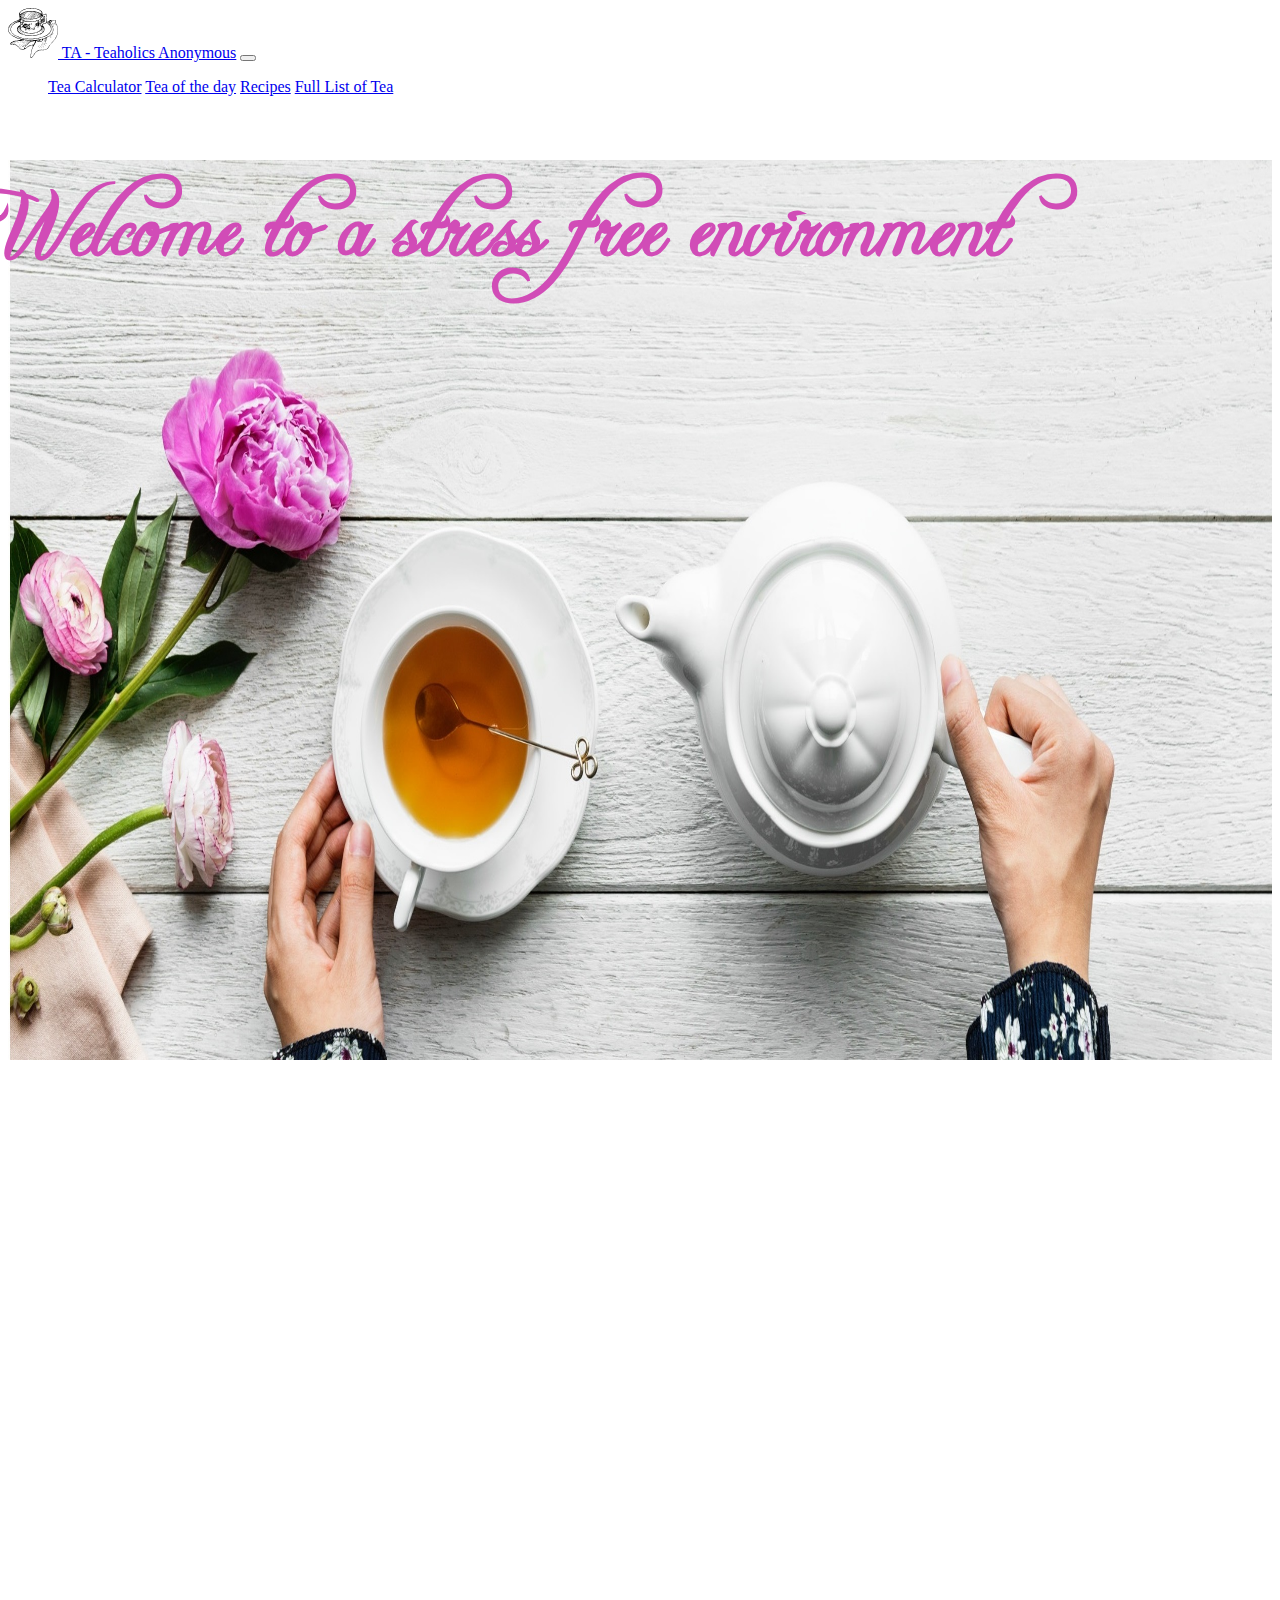
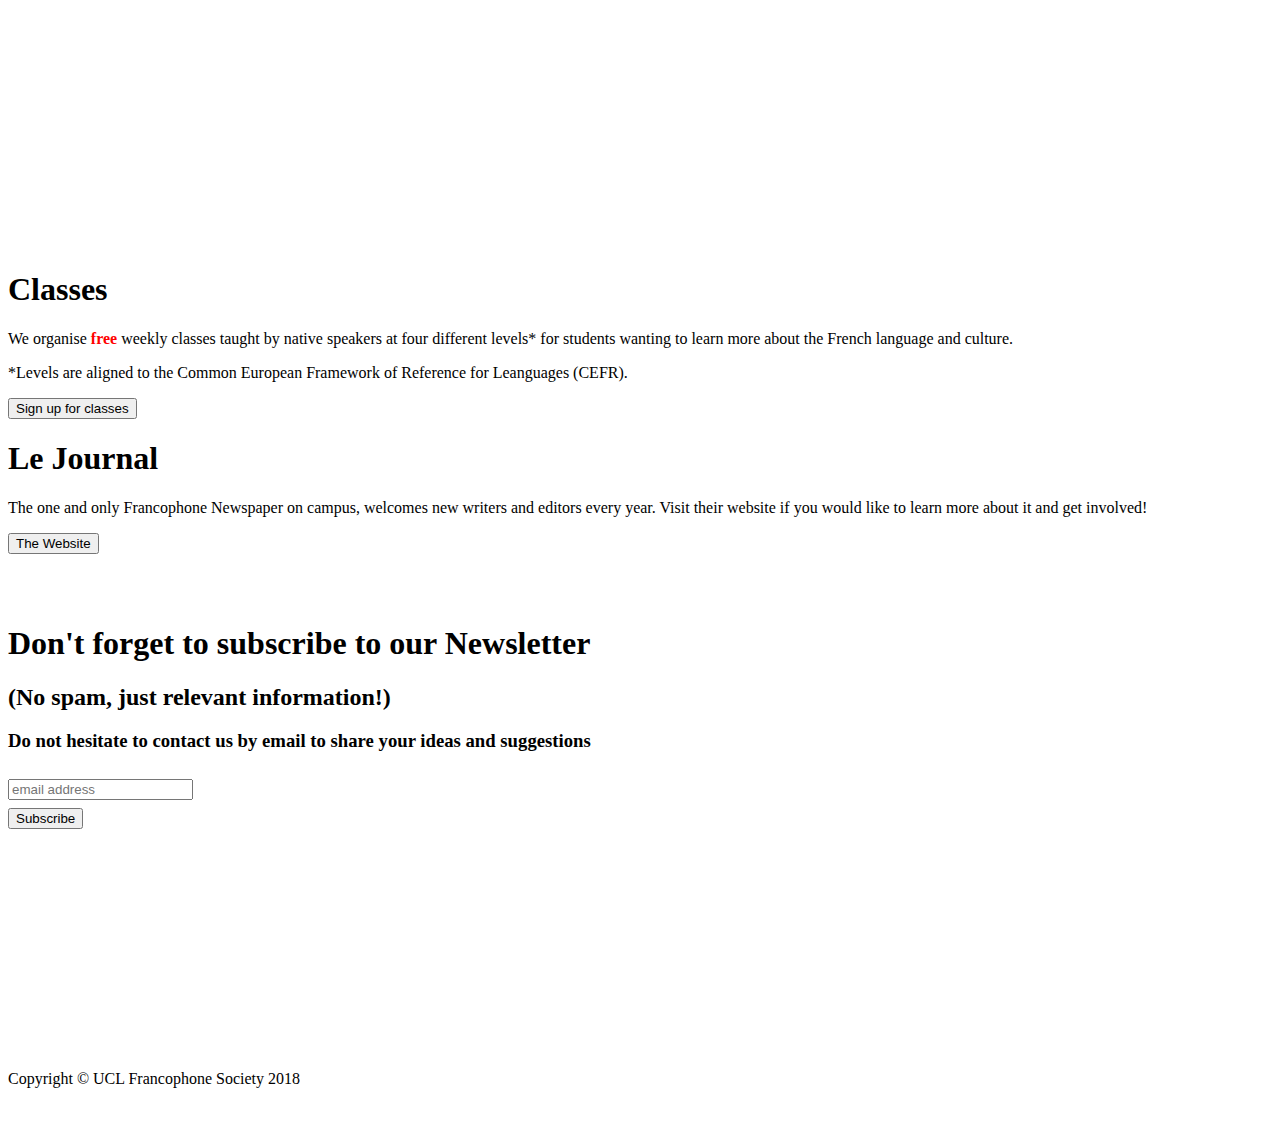
==== index.html @ aa7500d2 "Welcome + recipes" ====
<!doctype html>
<html lang="en">
  <head>
    <meta charset="utf-8">
	<meta name="description" content="GrandMothers Tea Website"> 
	<meta name="keywords" content="Grandma, grandmothers, tea">
		  
    <link rel="shortcut icon" type="image/png" href="../images/tea_log.png/">

    <meta name="viewport" content="width=device-width, initial-scale=1, shrink-to-fit=no">
    <meta name="description" content="G&T">
    <meta name="author" content="PhYsIcisTS R KOol">

    <title>TA - Teaholics Anynomous</title>

    <!-- Bootstrap CSS  -->
    <link rel="stylesheet" href="https://stackpath.bootstrapcdn.com/bootstrap/4.1.2/css/bootstrap.min.css" integrity="sha384-Smlep5jCw/wG7hdkwQ/Z5nLIefveQRIY9nfy6xoR1uRYBtpZgI6339F5dgvm/e9B" crossorigin="anonymous">

    <!-- Custom styles for this template -->
    <link href="css/stylesheet.css" rel="stylesheet">
			
	<link rel="stylesheet" href="https://cdnjs.cloudflare.com/ajax/libs/font-awesome/4.7.0/css/font-awesome.min.css">
	 
	<link href="https://unpkg.com/aos@2.3.1/dist/aos.css" rel="stylesheet">

	<link href="//cdn-images.mailchimp.com/embedcode/horizontal-slim-10_7.css" rel="stylesheet" type="text/css">
		<style type="text/css">
			#mc_embed_signup{background:#fff; clear:left; font:25px Helvetica,Arial,sans-serif; width:100%;}
			/* Add your own MailChimp form style overrides in your site stylesheet or in this style block.
			   We recommend moving this block and the preceding CSS link to the HEAD of your HTML file. */
		</style>
  </head>
	
  <body>
			
    <!-- Navigation -->
    <!-- Navbar to the right -->
			<!-- Image and text -->
    <nav class="navbar navbar-right navbar-light sticky-top navbar-expand-md bg-light">
      <div class="container-fluid">
        <!-- Titre -->
        <a class="navbar-brand" href="#"><img src="../images/tea_logo.svg" width="50px" height="50px" class="d-inline-block align-center"> TA - Teaholics Anonymous</a>
        <button class="navbar-toggler" type="button" data-toggle="collapse" data-target="#navbarFrancosoc">
          <span class="navbar-toggler-icon"></span>
        </button>
        <div class="collapse navbar-collapse" id="navbarFrancosoc">
          <ul class="nav navbar-nav ml-auto">
              <a class="nav-link" href="#TeaCalc">Tea Calculator</a>
              <a class="nav-link" href="#TeaDay">Tea of the day</a>
			  <a class="nav-link" href="#Recipies">Recipes</a>
			  <a class="nav-link" href="#TeaList">Full List of Tea</a>
          </ul>
        </div>
      </div>
    </nav>
    <div>
        
      <!--Intro Section-->
      <div id="About" class="align-items-center full_background">
		<div class="text-center">
			<h1 class="titles_font welcome margins">Welcome to a stress free environment</h1>
		</div>
      </div>

      <div id="Events" class="row align-items-center full_bg">
		<div class="row align-items-center overlay">
			<div class="text-center white_txt_events">
				<h1 class="Titles">Events</h1>
				<p></p>
				<tr>
					<div class="row" data-aos="fade-up" data-aos-easing="linear" data-aos-duration="1000">
						<div class="col-sm-4 col-md-4 col-lg-4 ">
							<div class="section-widget section2-widget-1">
								<div class="section-widget-icon">
									<img class="drinks" src="/media/events/drinks_2.png">
								</div>
								<div class="section-widget-title">
									<div class="small-border"></div>
									<h2 class="Titles">Socials</h2>
									<div class="small-border"></div>
								</div>
								<div class="section-widget-content">
									<p>There’s no better way to bond than over a nice glass of Bordeaux, or at karaoke as you sing iconic French-music at the top of your lungs, or let loose on the dance floor at European Nights - well, the Francophone Society offers you all of these!</p>
								</div>
							</div>
						</div>
						<div class="col-sm-4 col-md-4 col-lg-4">
							<div class="section-widget section2-widget-2">
								<div class="section-widget-icon"><img class="podium" src="/media/events/podium.png">
								</div>
								<div class="section-widget-title">
									<div class="small-border"></div>
									<h2 class="Titles">Talks</h2>
									<div class="small-border"></div>
								</div>
								<div class="section-widget-content">
									<p>Members have the opportunity to attend talks throughout the year, as we invite speakers to discuss burning topics in the Francophone world and to share insightful thoughts on France’s international presence.</p>
								</div>
							</div>
						</div>
						
						<div class="col-sm-4 col-md-4 col-lg-4">
							<div class="section-widget section2-widget-3">
								<div class="section-widget-icon"><img class="societies" src="/media/events/societies.png">
								</div>
								<div class="section-widget-title">
									<div class="small-border"></div>
									<h2 class="Titles">With other societies</h2>
									<div class="small-border"></div>
								</div>
								<div class="section-widget-content">
									<p>We’re passionate about France and about UCL - and also about sharing all that fun! We organise joint events with other UCL, KCL, LSE, Imperial societies such as Football Tournaments, formal balls and much more!</p>
								</div>
							</div>
						</div>
					</div>
				</tr>
			</div>
		</div>
    </div>
        
    <div id="Classes" class="row align-items-center full_bg">
		<div class="row align-items-center overlay">
			<div class="text-center white_txt">
				<h1 class="Titles">Classes</h1>
				<p>We organise <strong class="red_txt">free</strong> weekly classes taught by native speakers at four different levels* for students wanting to learn more about the French language and culture.</p>
				<p>*Levels are aligned to the Common European Framework of Reference for Leanguages (CEFR).</p>
				<form>
					<button class="btn btn-outline-light" onclick="window.open('classes.html', '_blank')">Sign up for classes</button>
				</form>
        	</div>
		</div>
      </div>
        
    <div id="Le_Journal" class="row align-items-center full_bg">
		<div class="row align-items-center overlay">
			<div>
				<div class="text-center white_txt">
					<h1 class="Titles">Le Journal</h1>
					<p>The one and only Francophone Newspaper on campus, welcomes new writers and editors every year. Visit their website if you would like to learn more about it and get involved!</p>
					<form>
						<button class="btn btn-outline-light" onclick="window.open('https://lejournalucl.com/', '_blank')"> The Website</button>
					</form>
				</div>
			</div>
		</div>
    </div>

					
<!--
    <div id="Sponsors" class="full_bg_spons">
    	<div class="container">
      		<p class="text-center">Sponsors</p>
    	</div>
	</div>				
-->

    <!-- Add search bar for entering email adress -->
    <div id="Newsletter" class=" full_bg_news" style="padding-top: 50px;">
		<div>
			<h1 class="black_txt text-center">Don't forget to subscribe to our Newsletter</h1>
			<h2 class="black_txt text-center">(No spam, just relevant information!)</h2>
			<h3 class="black_txt text-center">Do not hesitate to contact us by email to share your ideas and suggestions</h3>
		</div>
						<!-- Begin MailChimp Signup Form -->
		
			<div id="mc_embed_signup">
			<form action="https://facebook.us14.list-manage.com/subscribe/post?u=71bc3c33ac4c2ad0594444ab5&amp;id=d08685af9d" method="post" id="mc-embedded-subscribe-form" name="mc-embedded-subscribe-form" class="validate" target="_blank" novalidate>
				<div id="mc_embed_signup_scroll">
					<input type="email" value="" name="EMAIL" class="email" id="mce-EMAIL" placeholder="email address" required>
					<!-- real people should not fill this in and expect good things - do not remove this or risk form bot signups-->
					<div style="position: absolute; left: -5000px;" aria-hidden="true"><input type="text" name="b_71bc3c33ac4c2ad0594444ab5_d08685af9d" tabindex="-1" value=""></div>
					<div class="clear"><input type="submit" value="Subscribe" name="subscribe" id="mc-embedded-subscribe" class="button"></div>
				</div>
			</form>
			</div>
			<!--End mc_embed_signup-->
	</div> 	
</div>
	  
      <!-- Footer -->
      <footer class="black_txt" style="padding-bottom: 20px">
        <div class="container_foot">
          <p class="m-0 text-center text-small">Copyright &copy; UCL Francophone Society 2018</p>
        </div>
        <!-- /.container -->
      </footer>
        

    <!-- JS -->
    <script src="https://code.jquery.com/jquery-3.3.1.slim.min.js" integrity="sha384-q8i/X+965DzO0rT7abK41JStQIAqVgRVzpbzo5smXKp4YfRvH+8abtTE1Pi6jizo" crossorigin="anonymous"></script>
    <script src="https://cdnjs.cloudflare.com/ajax/libs/popper.js/1.14.3/umd/popper.min.js" integrity="sha384-ZMP7rVo3mIykV+2+9J3UJ46jBk0WLaUAdn689aCwoqbBJiSnjAK/l8WvCWPIPm49" crossorigin="anonymous"></script>
    <script src="https://stackpath.bootstrapcdn.com/bootstrap/4.1.2/js/bootstrap.min.js" integrity="sha384-o+RDsa0aLu++PJvFqy8fFScvbHFLtbvScb8AjopnFD+iEQ7wo/CG0xlczd+2O/em" crossorigin="anonymous"></script>
	
	 <script src="https://unpkg.com/aos@next/dist/aos.js"></script>
  	 <script>
    	AOS.init();
  	 </script>
  </body>
</html>
---- css/stylesheet.css ----
/*Navigation bar styles*/

.nav-link:hover {
 	border-bottom: 2px solid royalblue;
}
.fa {
	padding: 10px;
	font-size: 30px;
	width: 30px;
}

/*General styles for whole website*/

.full_background {
	height: 100vh;
	margin: auto;
}

.full_bg_news {
	height: 50vh;
	background-size: cover;
	background-color: white;
}

.full_bg_spons: {
	height: 80vh;
	background-size: cover;
	background-color: white;
}

@font-face {
font-family: titles_font ;
src: url(/FREEBSC_.ttf);
}

.titles_font {
	margin-bottom: 5vw;
	font-size: 10vw;
	font-size: 10vh;
	font-family: titles_font;
}

.welcome {
	color: rgba(209, 76, 183);
	align-content: center;
	margin-top: 5vw;
}

.paragraphs {
	margin: 3vw;
	color: black;
	font-size: 3vw;
	font-size: 3vh;
	align-content: center;
}

.red_txt {
	color: red;
}

.card-bg-primary {
	width: 400px;
	height: 400px;
	color: aqua;
	box-shadow: 20px 10px 10px aqua;
}

.section-widget-title {
	font-size: 3vw;
	font-size: 3vh;
}

@media only screen and (max-width: 300px) {
    black_txt {
        font-size: 2em;
    }
	
	white_txt {
		font-size: 2em;
	}
	
	title {
		font-size: 3em;
	}
	
	
}


/*Styles by section of content*/

#About {
	background-size: 100% 100%;
	background-repeat: no-repeat;
	background-image: url('../images/background.jpg');
}

#Events {
	background-size: 100% 100%;
	background-repeat: no-repeat;
  	background-image: url('../media/cover/events1.jpg');
}

	.podium {
		width: 60px;
		height: 60px;
	}

	.drinks {
		width: 60px;
		height: 60px;
	}

	.societies {
		width: 60px;
		height: 60px;
	}

	.white_txt_events {
		margin-left: 5vw;
		margin-right: 5vw;
		color: white;
	/*  	font-size: 25px;*/
		font-size: 2vw;
		font-size: 2vh;
	}

#Classes {
	background-size: 100% 100%;
	background-repeat: no-repeat;
  	background-image: url('../media/cover/classes.jpg!d');
	}

	.tbody {
		text-align: center;
	}

	.table {
		display: table;
		border-collapse: separate;
		border-spacing: 2px;
		border-color: black;
	}

#Sign-up {
		background-color: white;
	}


#Le_Journal {
	background-size: 100% 100%;
	background-repeat: no-repeat;
    background-image: url('https://media.giphy.com/media/l378h7yBiPDAVHIOY/giphy.gif');
}

/*#Sponsors*/


/*#Newsletter*/

.div.mc-field-group label {
	text-align: center;
	padding-bottom: 4px;
	font-size: 4px;
}
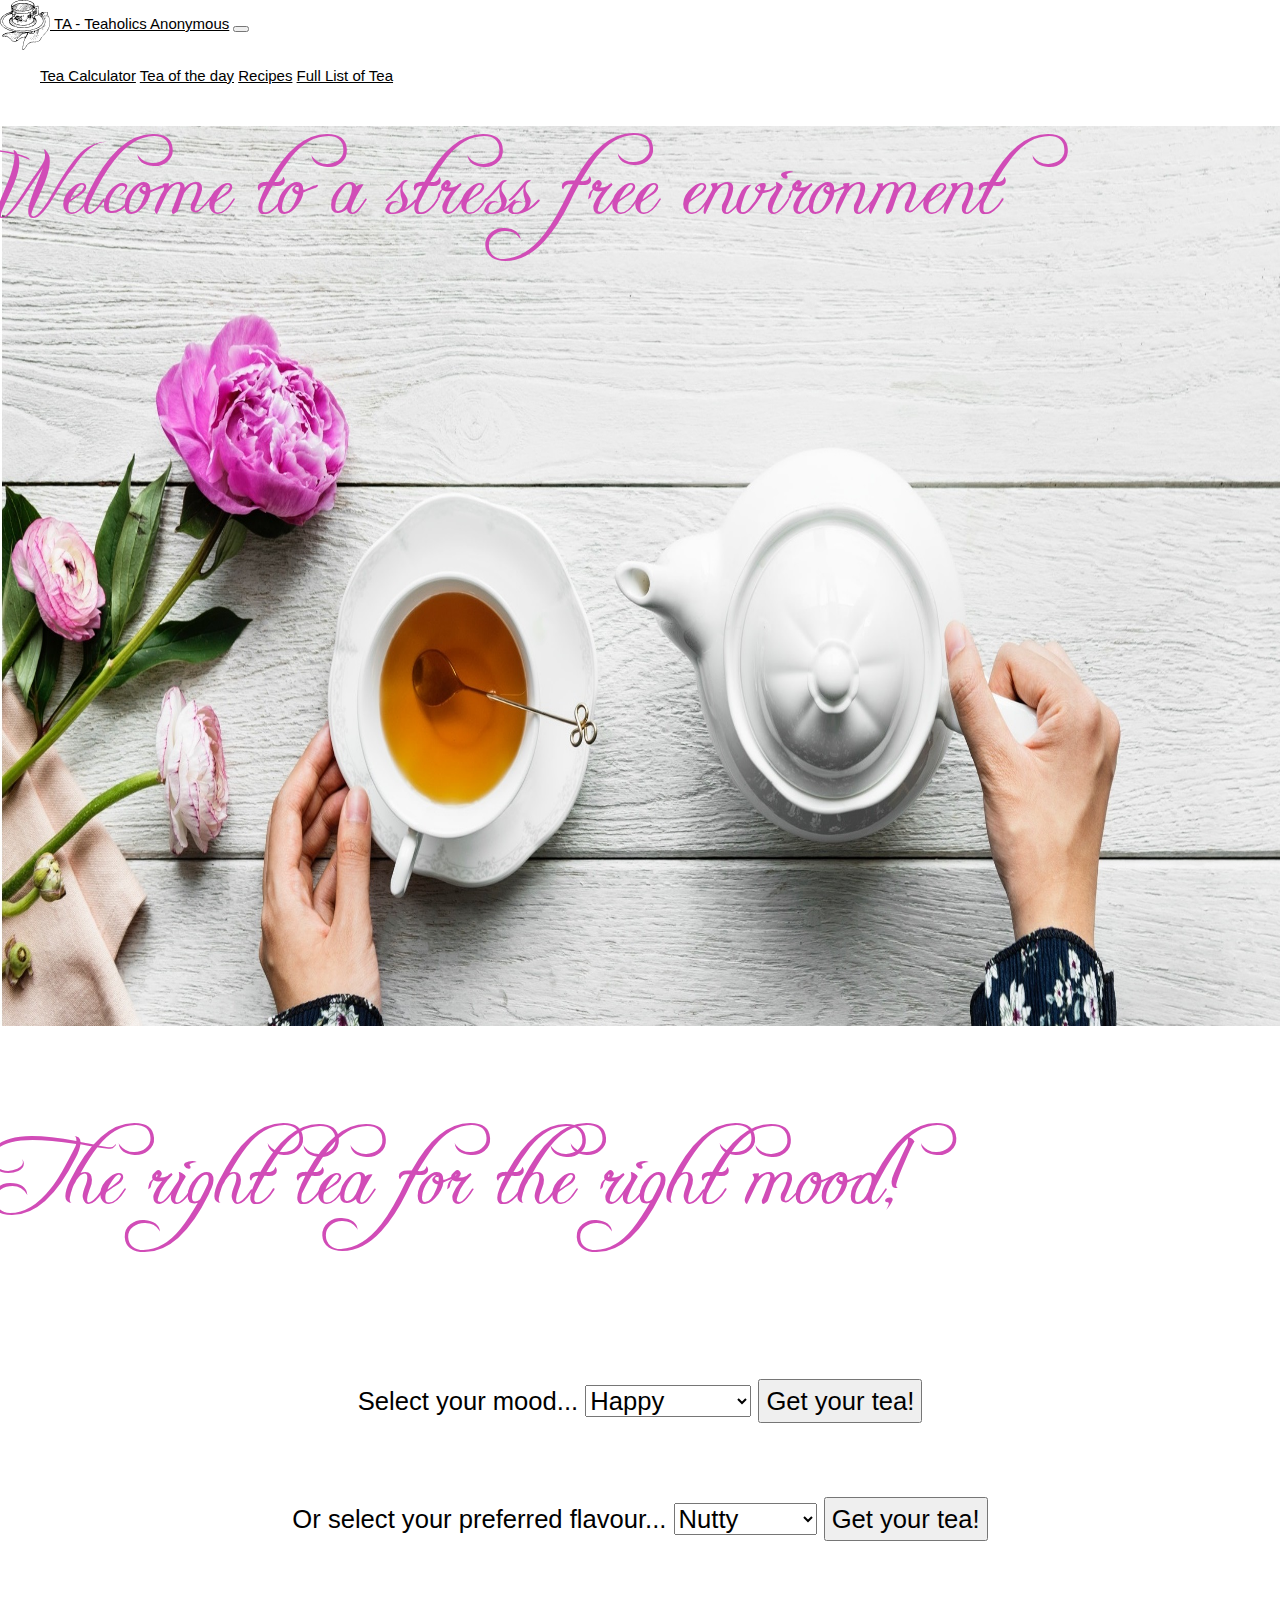
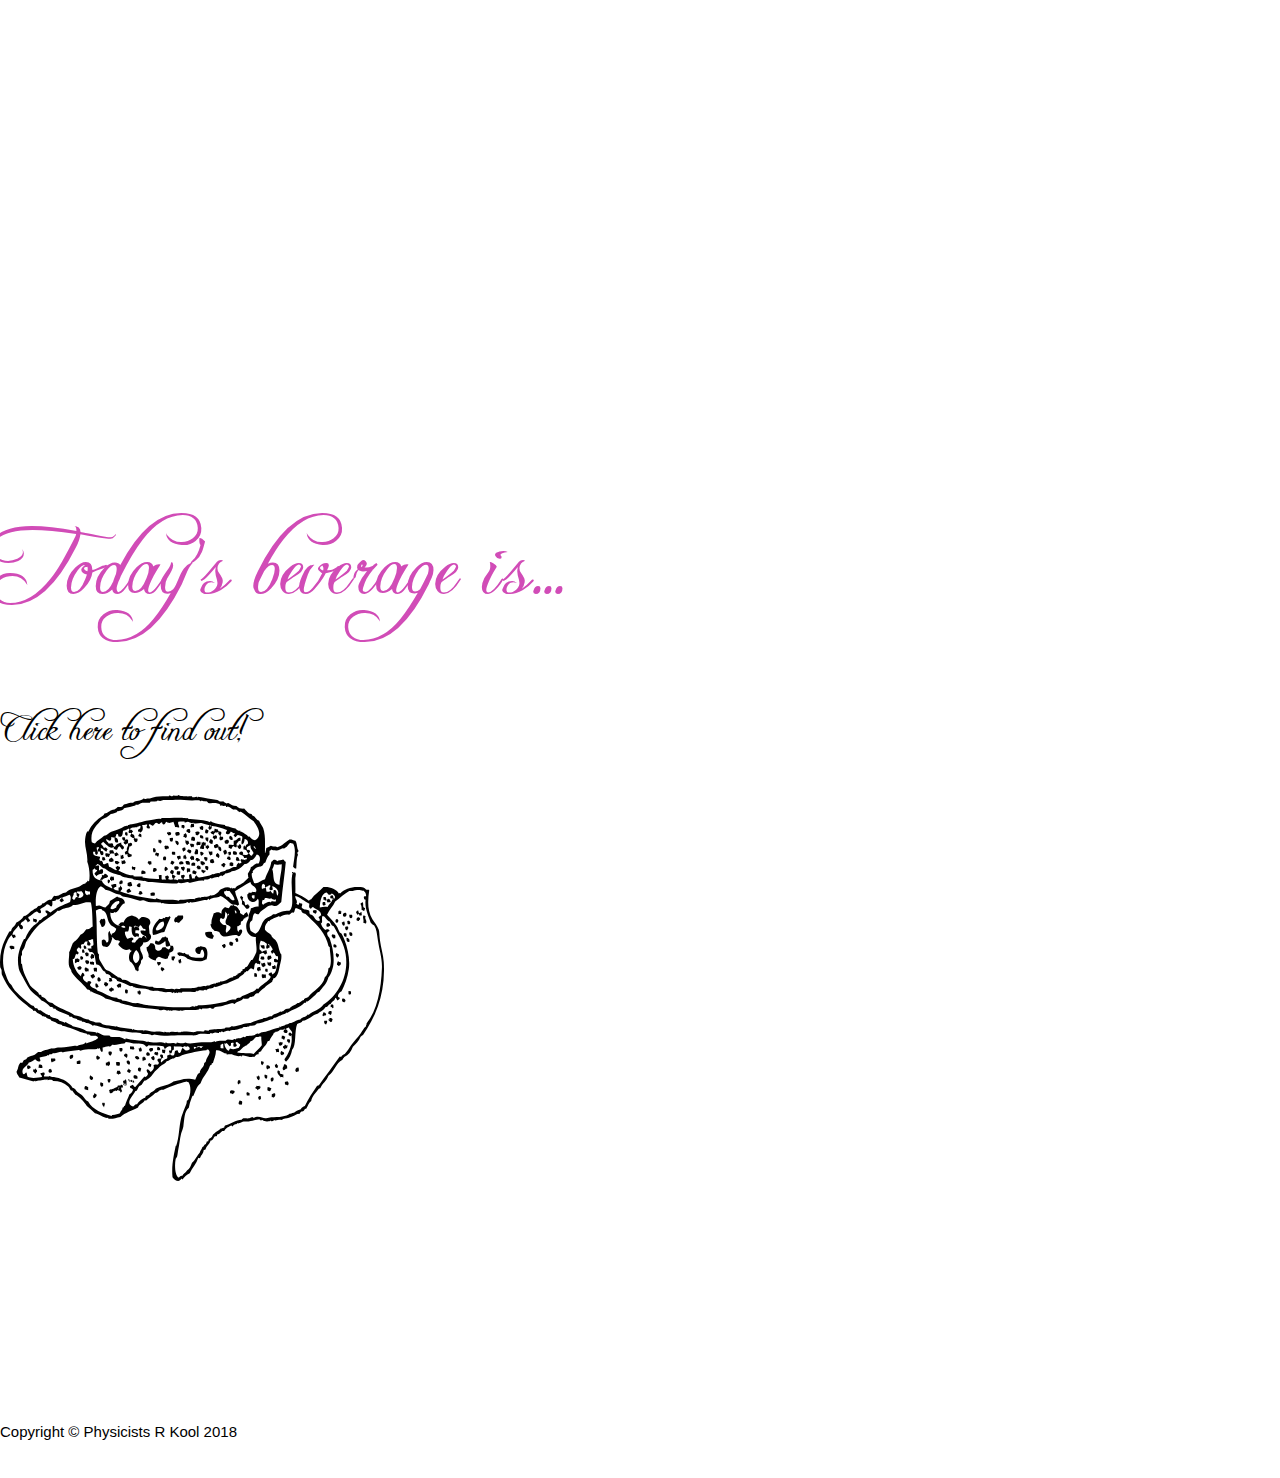
==== commit 327794ea: "calculator/slideshow done" ====
--- a/index.html
+++ b/index.html
@@ -1,26 +1,28 @@
 <!doctype html>
 <html lang="en">
   <head>
-    <meta charset="utf-8">
+	<meta charset="utf-8">
 	<meta name="description" content="GrandMothers Tea Website"> 
 	<meta name="keywords" content="Grandma, grandmothers, tea">
-		  
-    <link rel="shortcut icon" type="image/png" href="../images/tea_log.png/">
-
-    <meta name="viewport" content="width=device-width, initial-scale=1, shrink-to-fit=no">
-    <meta name="description" content="G&T">
-    <meta name="author" content="PhYsIcisTS R KOol">
-
-    <title>TA - Teaholics Anynomous</title>
-
-    <!-- Bootstrap CSS  -->
-    <link rel="stylesheet" href="https://stackpath.bootstrapcdn.com/bootstrap/4.1.2/css/bootstrap.min.css" integrity="sha384-Smlep5jCw/wG7hdkwQ/Z5nLIefveQRIY9nfy6xoR1uRYBtpZgI6339F5dgvm/e9B" crossorigin="anonymous">
-
-    <!-- Custom styles for this template -->
-    <link href="css/stylesheet.css" rel="stylesheet">
-			
+
+	<link rel="shortcut icon" type="image/jpg" href="../images/weblogo.jpg/">
+
+	<meta name="viewport" content="width=device-width, initial-scale=1, shrink-to-fit=no">
+	<meta name="description" content="G&T">
+	<meta name="author" content="PhYsIcisTS R KOol">
+
+	<title>TA - Teaholics Anynomous</title>
+
+	<!-- Bootstrap CSS  -->
+	<link rel="stylesheet" href="https://stackpath.bootstrapcdn.com/bootstrap/4.1.2/css/bootstrap.min.css" integrity="sha384-Smlep5jCw/wG7hdkwQ/Z5nLIefveQRIY9nfy6xoR1uRYBtpZgI6339F5dgvm/e9B" crossorigin="anonymous">
+
+	<!-- Custom styles for this template -->
+	<link href="css/stylesheet.css" rel="stylesheet">
+
+	<link rel="stylesheet" href="https://www.w3schools.com/w3css/4/w3.css">
+
 	<link rel="stylesheet" href="https://cdnjs.cloudflare.com/ajax/libs/font-awesome/4.7.0/css/font-awesome.min.css">
-	 
+
 	<link href="https://unpkg.com/aos@2.3.1/dist/aos.css" rel="stylesheet">
 
 	<link href="//cdn-images.mailchimp.com/embedcode/horizontal-slim-10_7.css" rel="stylesheet" type="text/css">
@@ -30,171 +32,173 @@
 			   We recommend moving this block and the preceding CSS link to the HEAD of your HTML file. */
 		</style>
   </head>
-	
+
   <body>
-			
-    <!-- Navigation -->
-    <!-- Navbar to the right -->
+
+	<!-- Navigation -->
+	<!-- Navbar to the right -->
 			<!-- Image and text -->
-    <nav class="navbar navbar-right navbar-light sticky-top navbar-expand-md bg-light">
-      <div class="container-fluid">
-        <!-- Titre -->
-        <a class="navbar-brand" href="#"><img src="../images/tea_logo.svg" width="50px" height="50px" class="d-inline-block align-center"> TA - Teaholics Anonymous</a>
-        <button class="navbar-toggler" type="button" data-toggle="collapse" data-target="#navbarFrancosoc">
-          <span class="navbar-toggler-icon"></span>
-        </button>
-        <div class="collapse navbar-collapse" id="navbarFrancosoc">
-          <ul class="nav navbar-nav ml-auto">
-              <a class="nav-link" href="#TeaCalc">Tea Calculator</a>
-              <a class="nav-link" href="#TeaDay">Tea of the day</a>
-			  <a class="nav-link" href="#Recipies">Recipes</a>
+	<nav class="navbar navbar-right navbar-light sticky-top navbar-expand-md bg-light">
+	  <div class="container-fluid">
+		<!-- Titre -->
+		<a class="navbar-brand" href="#"><img src="../images/tea_logo.svg" width="50px" height="50px" class="d-inline-block align-center"> TA - Teaholics Anonymous</a>
+		<button class="navbar-toggler" type="button" data-toggle="collapse" data-target="#navbarFrancosoc">
+		  <span class="navbar-toggler-icon"></span>
+		</button>
+		<div class="collapse navbar-collapse" id="navbarFrancosoc">
+		  <ul class="nav navbar-nav ml-auto">
+			  <a class="nav-link" href="#TeaCalc">Tea Calculator</a>
+			  <a class="nav-link" href="#TeaDay">Tea of the day</a>
+			  <a class="nav-link" href="recipes.html">Recipes</a>
 			  <a class="nav-link" href="#TeaList">Full List of Tea</a>
-          </ul>
-        </div>
-      </div>
-    </nav>
-    <div>
-        
-      <!--Intro Section-->
-      <div id="About" class="align-items-center full_background">
-		<div class="text-center">
-			<h1 class="titles_font welcome margins">Welcome to a stress free environment</h1>
-		</div>
-      </div>
-
-      <div id="Events" class="row align-items-center full_bg">
-		<div class="row align-items-center overlay">
-			<div class="text-center white_txt_events">
-				<h1 class="Titles">Events</h1>
-				<p></p>
-				<tr>
-					<div class="row" data-aos="fade-up" data-aos-easing="linear" data-aos-duration="1000">
-						<div class="col-sm-4 col-md-4 col-lg-4 ">
-							<div class="section-widget section2-widget-1">
-								<div class="section-widget-icon">
-									<img class="drinks" src="/media/events/drinks_2.png">
-								</div>
-								<div class="section-widget-title">
-									<div class="small-border"></div>
-									<h2 class="Titles">Socials</h2>
-									<div class="small-border"></div>
-								</div>
-								<div class="section-widget-content">
-									<p>There’s no better way to bond than over a nice glass of Bordeaux, or at karaoke as you sing iconic French-music at the top of your lungs, or let loose on the dance floor at European Nights - well, the Francophone Society offers you all of these!</p>
-								</div>
-							</div>
-						</div>
-						<div class="col-sm-4 col-md-4 col-lg-4">
-							<div class="section-widget section2-widget-2">
-								<div class="section-widget-icon"><img class="podium" src="/media/events/podium.png">
-								</div>
-								<div class="section-widget-title">
-									<div class="small-border"></div>
-									<h2 class="Titles">Talks</h2>
-									<div class="small-border"></div>
-								</div>
-								<div class="section-widget-content">
-									<p>Members have the opportunity to attend talks throughout the year, as we invite speakers to discuss burning topics in the Francophone world and to share insightful thoughts on France’s international presence.</p>
-								</div>
-							</div>
-						</div>
-						
-						<div class="col-sm-4 col-md-4 col-lg-4">
-							<div class="section-widget section2-widget-3">
-								<div class="section-widget-icon"><img class="societies" src="/media/events/societies.png">
-								</div>
-								<div class="section-widget-title">
-									<div class="small-border"></div>
-									<h2 class="Titles">With other societies</h2>
-									<div class="small-border"></div>
-								</div>
-								<div class="section-widget-content">
-									<p>We’re passionate about France and about UCL - and also about sharing all that fun! We organise joint events with other UCL, KCL, LSE, Imperial societies such as Football Tournaments, formal balls and much more!</p>
-								</div>
-							</div>
-						</div>
-					</div>
-				</tr>
+		  </ul>
+		</div>
+	  </div>
+	</nav>
+	<div>
+
+	  <!--Intro Section-->
+	  <div id="About" class="full_background">
+		<div class="row align-items-center text-center">
+			<h1 class="titles_font welcome vertical">Welcome to a stress free environment</h1>
+		</div>
+	  </div>
+
+	  <!-- Tea Calculator -->
+	  <div id="TeaCalc" class="full_background">
+		<div class="row align-items-center text-center">
+			<h1 class="titles_font calculator vertical">The right tea for the right mood!</h1>
+		  </div>
+		  <div class="form">
+			<form class="text-form">
+				Select your mood...
+				<select id="mood">
+				  <option>Happy</option>
+				  <option>Energetic</option>
+				  <option>Adventerous</option>
+				  <option>Homely</option>
+				  <option>Relaxed</option>
+				  <option>Healthy</option>
+				  <option>Refreshed</option>
+				</select>
+				<input type="button" onclick="Doingstuff()" value="Get your tea!">
+				<p id="Result1" class="output_teas"></p>
+				</form>
+			  <br>
+			<form class="text-form">
+				Or select your preferred flavour...
+				<select id="flavour">
+				  <option>Nutty</option>
+				  <option>Bitter</option>
+				  <option>Sweet</option>
+				  <option>Fruity</option>
+				  <option>Minty</option>
+				  <option>Mushroom</option>
+				  <option>Cinnamon</option>
+				  <option>Floral</option>
+				  <option>Grassy</option>
+				  <option>Tart</option>
+				  <option>Woodsy</option>
+				  <option>Strong</option>
+				  <option>Mild</option>
+				</select>
+				<input type="button" onclick="Doingstuff()" value="Get your tea!">
+				<p id="Result2" class="output_teas"></p>
+<!--				<output name="x" for="Result"></output>-->
+			</form>
+		</div>
+		  <p id="Results"></p>
+	</div>
+
+		<!-- Tea of the Day -->
+		<div id="TeaDay" class="full_background">
+			<div class="row align-items-center text-center">
+			<h1 class="titles_font teaday vertical">Today's beverage is...
+			</h1>
 			</div>
-		</div>
-    </div>
-        
-    <div id="Classes" class="row align-items-center full_bg">
-		<div class="row align-items-center overlay">
-			<div class="text-center white_txt">
-				<h1 class="Titles">Classes</h1>
-				<p>We organise <strong class="red_txt">free</strong> weekly classes taught by native speakers at four different levels* for students wanting to learn more about the French language and culture.</p>
-				<p>*Levels are aligned to the Common European Framework of Reference for Leanguages (CEFR).</p>
-				<form>
-					<button class="btn btn-outline-light" onclick="window.open('classes.html', '_blank')">Sign up for classes</button>
-				</form>
-        	</div>
-		</div>
-      </div>
-        
-    <div id="Le_Journal" class="row align-items-center full_bg">
-		<div class="row align-items-center overlay">
-			<div>
-				<div class="text-center white_txt">
-					<h1 class="Titles">Le Journal</h1>
-					<p>The one and only Francophone Newspaper on campus, welcomes new writers and editors every year. Visit their website if you would like to learn more about it and get involved!</p>
-					<form>
-						<button class="btn btn-outline-light" onclick="window.open('https://lejournalucl.com/', '_blank')"> The Website</button>
-					</form>
-				</div>
+			<div class="container">
+			<p class="text-left textday1">Click here to find out!</p>
+			<a class="button" id="myButton" href="#TeaDay"><img src="/images/tea_logo.svg" alt="" height="30%" width="30%"><a>
+			<div id="myRandomDiv" class="textday2">
 			</div>
-		</div>
-    </div>
-
-					
-<!--
-    <div id="Sponsors" class="full_bg_spons">
-    	<div class="container">
-      		<p class="text-center">Sponsors</p>
-    	</div>
-	</div>				
--->
-
-    <!-- Add search bar for entering email adress -->
-    <div id="Newsletter" class=" full_bg_news" style="padding-top: 50px;">
-		<div>
-			<h1 class="black_txt text-center">Don't forget to subscribe to our Newsletter</h1>
-			<h2 class="black_txt text-center">(No spam, just relevant information!)</h2>
-			<h3 class="black_txt text-center">Do not hesitate to contact us by email to share your ideas and suggestions</h3>
-		</div>
-						<!-- Begin MailChimp Signup Form -->
-		
-			<div id="mc_embed_signup">
-			<form action="https://facebook.us14.list-manage.com/subscribe/post?u=71bc3c33ac4c2ad0594444ab5&amp;id=d08685af9d" method="post" id="mc-embedded-subscribe-form" name="mc-embedded-subscribe-form" class="validate" target="_blank" novalidate>
-				<div id="mc_embed_signup_scroll">
-					<input type="email" value="" name="EMAIL" class="email" id="mce-EMAIL" placeholder="email address" required>
-					<!-- real people should not fill this in and expect good things - do not remove this or risk form bot signups-->
-					<div style="position: absolute; left: -5000px;" aria-hidden="true"><input type="text" name="b_71bc3c33ac4c2ad0594444ab5_d08685af9d" tabindex="-1" value=""></div>
-					<div class="clear"><input type="submit" value="Subscribe" name="subscribe" id="mc-embedded-subscribe" class="button"></div>
-				</div>
-			</form>
 			</div>
-			<!--End mc_embed_signup-->
-	</div> 	
-</div>
-	  
-      <!-- Footer -->
-      <footer class="black_txt" style="padding-bottom: 20px">
-        <div class="container_foot">
-          <p class="m-0 text-center text-small">Copyright &copy; UCL Francophone Society 2018</p>
-        </div>
-        <!-- /.container -->
-      </footer>
-        
-
-    <!-- JS -->
-    <script src="https://code.jquery.com/jquery-3.3.1.slim.min.js" integrity="sha384-q8i/X+965DzO0rT7abK41JStQIAqVgRVzpbzo5smXKp4YfRvH+8abtTE1Pi6jizo" crossorigin="anonymous"></script>
-    <script src="https://cdnjs.cloudflare.com/ajax/libs/popper.js/1.14.3/umd/popper.min.js" integrity="sha384-ZMP7rVo3mIykV+2+9J3UJ46jBk0WLaUAdn689aCwoqbBJiSnjAK/l8WvCWPIPm49" crossorigin="anonymous"></script>
-    <script src="https://stackpath.bootstrapcdn.com/bootstrap/4.1.2/js/bootstrap.min.js" integrity="sha384-o+RDsa0aLu++PJvFqy8fFScvbHFLtbvScb8AjopnFD+iEQ7wo/CG0xlczd+2O/em" crossorigin="anonymous"></script>
-	
+		</div>
+
+	<!-- Add search bar for entering email adress -->
+
+	  <!-- Footer -->
+	  <footer class="black_txt" style="padding-bottom: 20px">
+		<div class="container_foot">
+		  <p class="m-0 text-center text-small">Copyright &copy; Physicists R Kool 2018</p>
+		</div>
+		<!-- /.container -->
+	  </footer>
+
+
+	<!-- JS -->
+	<script src="https://code.jquery.com/jquery-3.3.1.slim.min.js" integrity="sha384-q8i/X+965DzO0rT7abK41JStQIAqVgRVzpbzo5smXKp4YfRvH+8abtTE1Pi6jizo" crossorigin="anonymous"></script>
+	<script src="https://cdnjs.cloudflare.com/ajax/libs/popper.js/1.14.3/umd/popper.min.js" integrity="sha384-ZMP7rVo3mIykV+2+9J3UJ46jBk0WLaUAdn689aCwoqbBJiSnjAK/l8WvCWPIPm49" crossorigin="anonymous"></script>
+	<script src="https://stackpath.bootstrapcdn.com/bootstrap/4.1.2/js/bootstrap.min.js" integrity="sha384-o+RDsa0aLu++PJvFqy8fFScvbHFLtbvScb8AjopnFD+iEQ7wo/CG0xlczd+2O/em" crossorigin="anonymous"></script>
+
 	 <script src="https://unpkg.com/aos@next/dist/aos.js"></script>
-  	 <script>
-    	AOS.init();
-  	 </script>
+	 <script>
+		AOS.init();
+	 </script>
+
+
+		<!-- Tea of the Day Script -->
+	<script type="text/javascript" charset="utf-8">
+	var randomStrings = ["Barley Tea", "Black Tea", "Chaga Tea", "Chai Tea", "Chamomile Tea", "Chrysanthemum Tea", "Dandelion Tea", "Essiac Tea", "Green Tea", "Hibiscus Tea", "Matcha Tea", "Moringa Tea", "Nettle Tea", "Oolong Tea", "Peppermint Tea", "Pu-erh Tea", "Pau d'arco Tea", "Rasberry leaf Tea", "Rooibos Tea", "Rose Tea", "Senna Tea"," Sencha Tea", "Spearmint Tea", "White Tea", "Yerba Mate Tea", "Earl Grey Tea"];
+
+	var randomDiv = document.getElementById("myRandomDiv");
+
+	document.getElementById("myButton").addEventListener("click", function() {
+		  randomIndex = Math.ceil((Math.random()*randomStrings.length-1));
+		  newText = randomStrings[randomIndex];
+		  randomDiv.innerHTML = newText;
+	});
+</script>  
+
+		<!-- Get your tea script -->
+		<script>
+function Doingstuff() {
+	console.log("Debut fonction")
+	
+x = document.getElementById("mood");
+y = document.getElementById("flavour");
+
+var teas = ["Barley Tea", "Black Tea", "Chaga Tea", "Chai Tea", "Chamomile Tea", "Chrysanthemum Tea", "Dandelion Tea", "Essiac Tea", "Green Tea", "Hibiscus Tea", "Matcha Tea", "Moringa Tea", "Nettle Tea", "Oolong Tea", "Peppermint Tea", "Pu-erh Tea", "Pau d'arco Tea", "Rasberry leaf Tea", "Rooibos Tea", "Rose Tea", "Senna Tea"," Sencha Tea", "Spearmint Tea", "White Tea", "Yerba Mate Tea", "Earl Grey Tea"];
+
+var mood = ["Happy", "Energetic", "Adventerous ", "Homely","Relaxed","Relaxed","Adventerous ","Adventerous","Homely","Healthy","Healthy","Healthy","Healthy","Homely","Refreshed","Energetic","Happy","Healthy","Happy","Happy","Adventerous","Adventerous","Refreshed","Relaxed","Energetic","Adventerous "];
+
+var flavour = ["Bitter", "Bitter", "Mushroom", "Cinnamon", "Bitter", "Sweet", "Floral", "Bitter", "Bitter", "Tart", "Bitter", "Grassy", "Grassy", "Bitter", "Minty", "Bitter", "Fruity", "Grassy", "Fruity", "Sweet", "Bitter", "Mild", "Minty", "Mild", "Woodsy","Strong"];
+
+var i;
+var total_names = [];
+
+for (i =0; i < teas.length; i++) {
+	if (x.value == mood[i]) {
+		total_names.push(teas[i]);
+	}
+ }
+
+var total_names2 = [];
+	
+for (i =0; i < teas.length; i++) {
+	if (y.value == flavour[i]) {
+		total_names2.push(teas[i]);
+	}
+ }
+console.log(total_names);
+console.log(total_names2);
+	
+total_names.toString();
+document.getElementById("Result1").innerHTML=total_names;
+
+total_names2.toString();
+document.getElementById("Result2").innerHTML=total_names2;	
+	
+}
+</script>
   </body>
 </html>--- a/css/stylesheet.css
+++ b/css/stylesheet.css
@@ -13,19 +13,14 @@
 
 .full_background {
 	height: 100vh;
+	width: 100vw;
+	background-size: 100% 100%;
 	margin: auto;
 }
 
-.full_bg_news {
-	height: 50vh;
-	background-size: cover;
-	background-color: white;
-}
-
-.full_bg_spons: {
-	height: 80vh;
-	background-size: cover;
-	background-color: white;
+.vertical {
+	align-items: center;
+	margin-top: 3vw;
 }
 
 @font-face {
@@ -42,9 +37,86 @@
 
 .welcome {
 	color: rgba(209, 76, 183);
-	align-content: center;
-	margin-top: 5vw;
-}
+	margin-left: auto;
+	margin-right: auto;
+}
+
+.calculator {
+	color: rgba(209, 76, 183);
+	margin-left: auto;
+	margin-right: auto;
+	margin-top: 10vh;
+}
+
+.output_teas {
+	margin: 5%;
+	font-size: 4vh;
+}
+
+.teaday {
+	color: rgba(209, 76, 183);
+	margin-left: auto;
+	margin-right: auto;
+	margin-top: 10vh;
+}
+
+.container {
+	align-content: left;
+	position: sticky;
+}
+
+.textday1 {
+	font-size: 4vh;
+	font-family: titles_font;
+}
+
+.textday2 {
+	font-family: titles_font;
+	font-size: 6vh;
+	color: rgba(209, 76, 183);
+}
+
+/* Dropdown Button */
+.dropbtn {
+    background-color: #4CAF50;
+    color: white;
+    padding: 16px;
+    font-size: 16px;
+    border: none;
+}
+
+/* The container <div> - needed to position the dropdown content */
+.dropdown {
+    position: relative;
+    display: inline-block;
+}
+
+/* Dropdown Content (Hidden by Default) */
+.dropdown-content {
+    display: none;
+    position: absolute;
+    background-color: #f1f1f1;
+    min-width: 160px;
+    box-shadow: 0px 8px 16px 0px rgba(0,0,0,0.2);
+    z-index: 1;
+}
+
+/* Links inside the dropdown */
+.dropdown-content a {
+    color: black;
+    padding: 12px 16px;
+    text-decoration: none;
+    display: block;
+}
+
+/* Change color of dropdown links on hover */
+.dropdown-content a:hover {background-color: #ddd;}
+
+/* Show the dropdown menu on hover */
+.dropdown:hover .dropdown-content {display: block;}
+
+/* Change the background color of the dropdown button when the dropdown content is shown */
+.dropdown:hover .dropbtn {background-color: #3e8e41;}
 
 .paragraphs {
 	margin: 3vw;
@@ -54,22 +126,6 @@
 	align-content: center;
 }
 
-.red_txt {
-	color: red;
-}
-
-.card-bg-primary {
-	width: 400px;
-	height: 400px;
-	color: aqua;
-	box-shadow: 20px 10px 10px aqua;
-}
-
-.section-widget-title {
-	font-size: 3vw;
-	font-size: 3vh;
-}
-
 @media only screen and (max-width: 300px) {
     black_txt {
         font-size: 2em;
@@ -95,35 +151,27 @@
 	background-image: url('../images/background.jpg');
 }
 
-#Events {
-	background-size: 100% 100%;
-	background-repeat: no-repeat;
-  	background-image: url('../media/cover/events1.jpg');
-}
-
-	.podium {
-		width: 60px;
-		height: 60px;
-	}
-
-	.drinks {
-		width: 60px;
-		height: 60px;
-	}
-
-	.societies {
-		width: 60px;
-		height: 60px;
-	}
-
-	.white_txt_events {
-		margin-left: 5vw;
-		margin-right: 5vw;
-		color: white;
-	/*  	font-size: 25px;*/
-		font-size: 2vw;
-		font-size: 2vh;
-	}
+#TeaCalc {
+	background-size: 100% 100%;
+	background-repeat: no-repeat;
+  	background-image: url('../images/teacalc.jpg');
+}
+
+#TeaDay {
+	background-size: 100% 100%;
+	background-repeat: no-repeat;
+	background-image: url('../images/teaofday.jpg');
+}
+
+.form {
+	margin: 10%;
+}
+
+.text-form {
+	font-size: 2vh;
+	font-size: 2vw;
+	text-align: center;
+}
 
 #Classes {
 	background-size: 100% 100%;
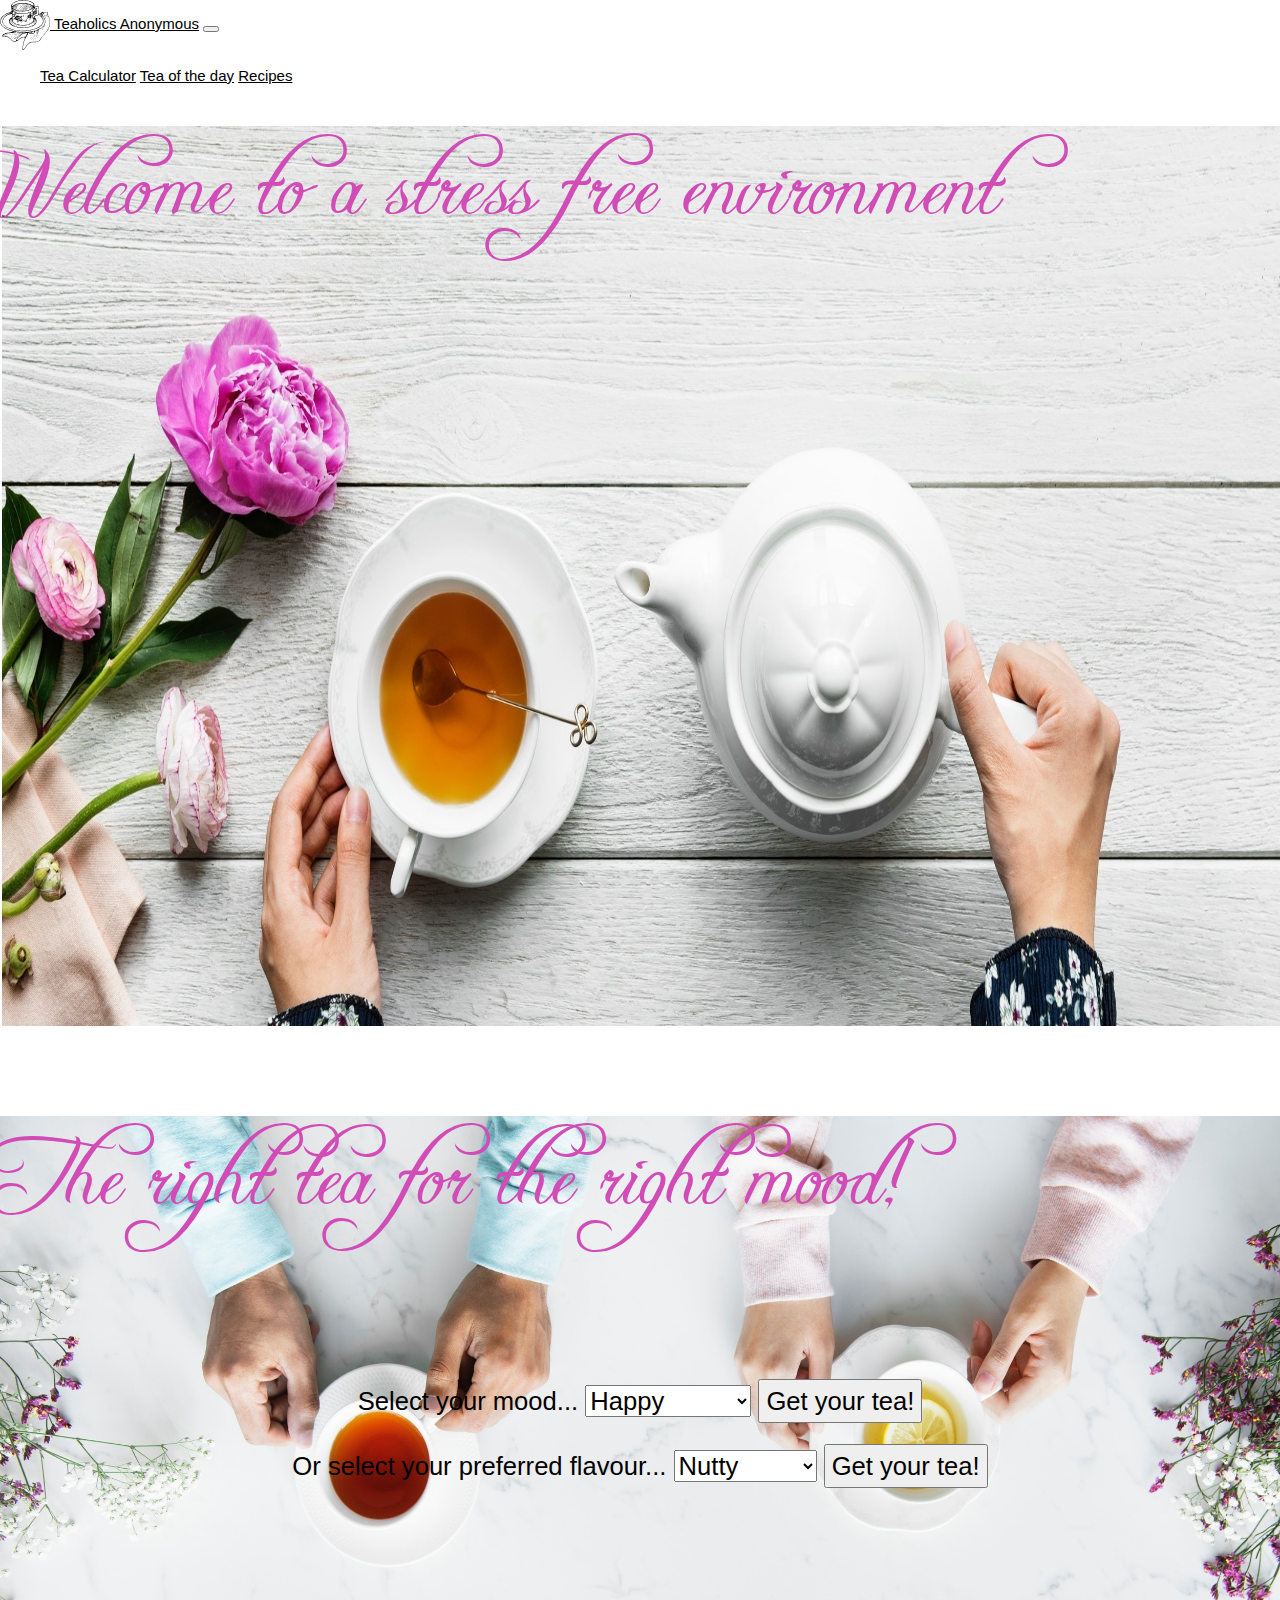
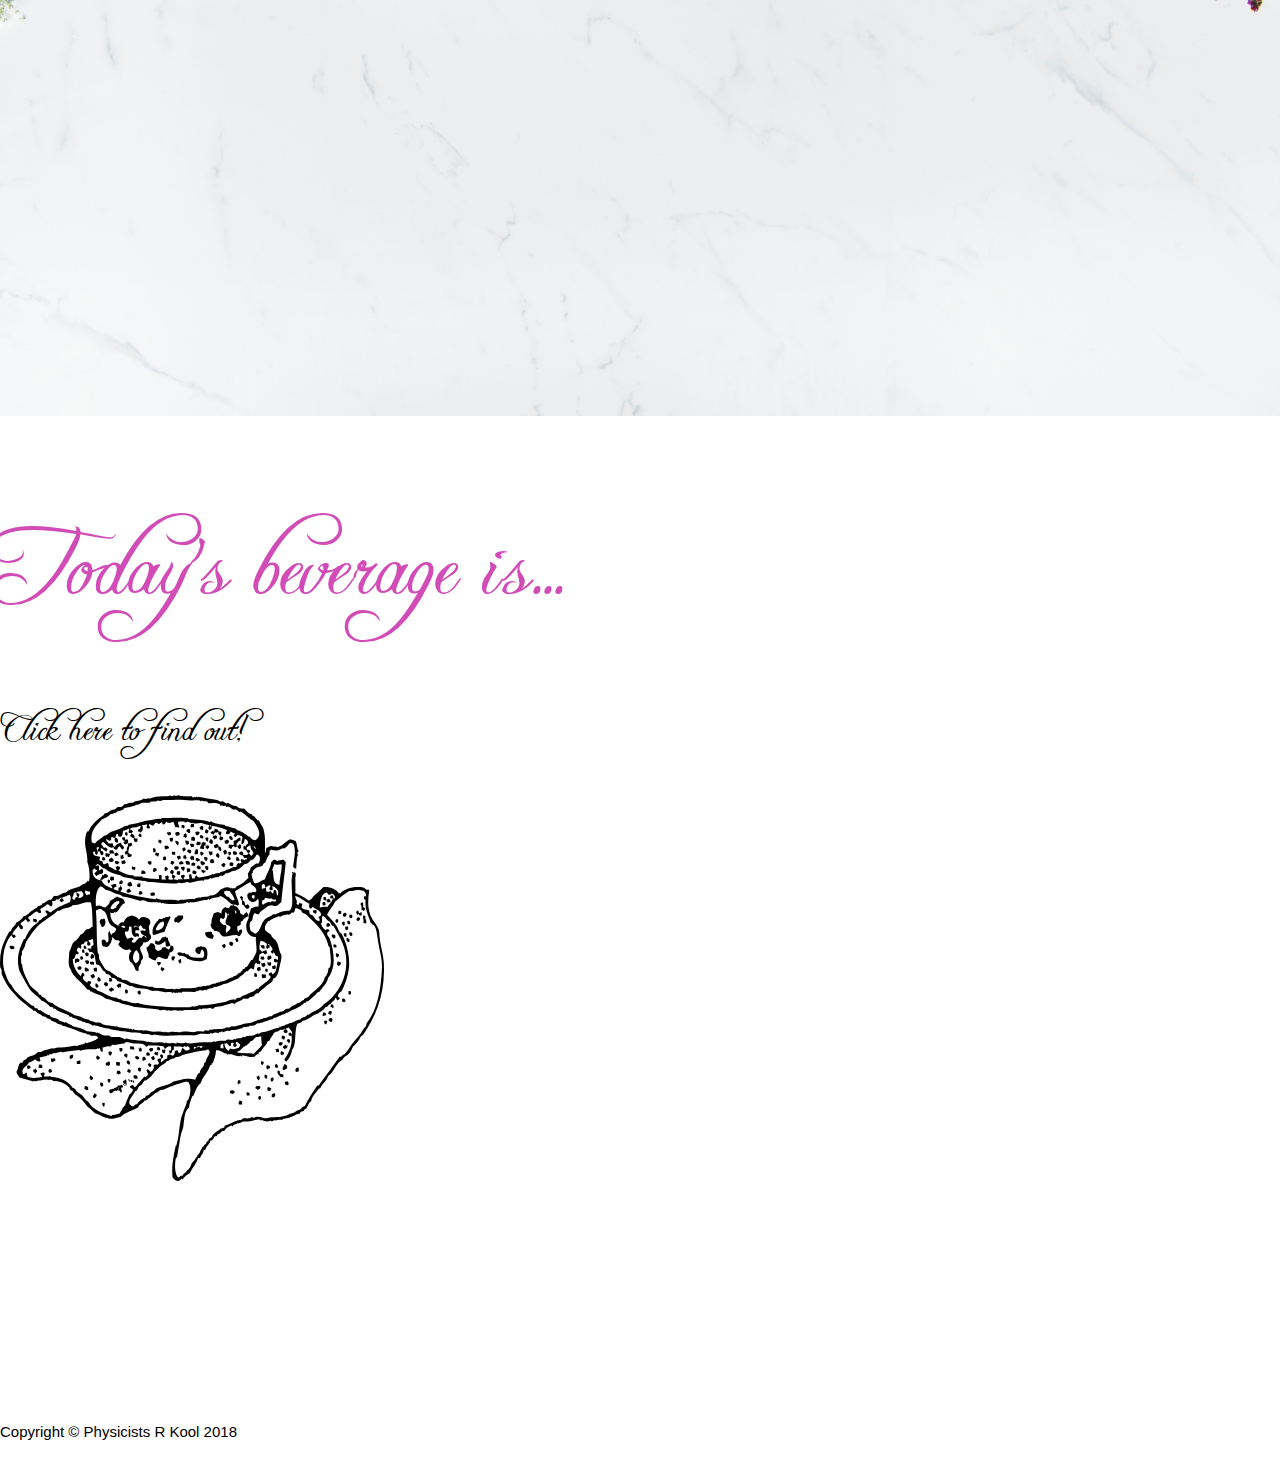
==== commit 3af04683: "new pic" ====
--- a/index.html
+++ b/index.html
@@ -5,13 +5,13 @@
 	<meta name="description" content="GrandMothers Tea Website"> 
 	<meta name="keywords" content="Grandma, grandmothers, tea">
 
-	<link rel="shortcut icon" type="image/jpg" href="../images/weblogo.jpg/">
+	<link rel="shortcut icon" type="image/png" href="/images/tea_logo.png">
 
 	<meta name="viewport" content="width=device-width, initial-scale=1, shrink-to-fit=no">
 	<meta name="description" content="G&T">
 	<meta name="author" content="PhYsIcisTS R KOol">
 
-	<title>TA - Teaholics Anynomous</title>
+	<title>Teaholics Anynomous</title>
 
 	<!-- Bootstrap CSS  -->
 	<link rel="stylesheet" href="https://stackpath.bootstrapcdn.com/bootstrap/4.1.2/css/bootstrap.min.css" integrity="sha384-Smlep5jCw/wG7hdkwQ/Z5nLIefveQRIY9nfy6xoR1uRYBtpZgI6339F5dgvm/e9B" crossorigin="anonymous">
@@ -41,7 +41,7 @@
 	<nav class="navbar navbar-right navbar-light sticky-top navbar-expand-md bg-light">
 	  <div class="container-fluid">
 		<!-- Titre -->
-		<a class="navbar-brand" href="#"><img src="../images/tea_logo.svg" width="50px" height="50px" class="d-inline-block align-center"> TA - Teaholics Anonymous</a>
+		<a class="navbar-brand" href="#"><img src="../images/tea_logo.svg" width="50px" height="50px" class="d-inline-block align-center"> Teaholics Anonymous</a>
 		<button class="navbar-toggler" type="button" data-toggle="collapse" data-target="#navbarFrancosoc">
 		  <span class="navbar-toggler-icon"></span>
 		</button>
@@ -50,7 +50,6 @@
 			  <a class="nav-link" href="#TeaCalc">Tea Calculator</a>
 			  <a class="nav-link" href="#TeaDay">Tea of the day</a>
 			  <a class="nav-link" href="recipes.html">Recipes</a>
-			  <a class="nav-link" href="#TeaList">Full List of Tea</a>
 		  </ul>
 		</div>
 	  </div>
@@ -68,8 +67,8 @@
 	  <div id="TeaCalc" class="full_background">
 		<div class="row align-items-center text-center">
 			<h1 class="titles_font calculator vertical">The right tea for the right mood!</h1>
-		  </div>
-		  <div class="form">
+		</div>
+		<div class="form overlayer">
 			<form class="text-form">
 				Select your mood...
 				<select id="mood">
@@ -84,7 +83,6 @@
 				<input type="button" onclick="Doingstuff()" value="Get your tea!">
 				<p id="Result1" class="output_teas"></p>
 				</form>
-			  <br>
 			<form class="text-form">
 				Or select your preferred flavour...
 				<select id="flavour">
@@ -103,11 +101,9 @@
 				  <option>Mild</option>
 				</select>
 				<input type="button" onclick="Doingstuff()" value="Get your tea!">
-				<p id="Result2" class="output_teas"></p>
-<!--				<output name="x" for="Result"></output>-->
+				<p id="Result2" class="output_teas background_output_teas"></p>
 			</form>
 		</div>
-		  <p id="Results"></p>
 	</div>
 
 		<!-- Tea of the Day -->
@@ -157,48 +153,47 @@
 		  newText = randomStrings[randomIndex];
 		  randomDiv.innerHTML = newText;
 	});
-</script>  
+	</script>  
 
-		<!-- Get your tea script -->
-		<script>
-function Doingstuff() {
-	console.log("Debut fonction")
-	
-x = document.getElementById("mood");
-y = document.getElementById("flavour");
+	<!-- Get your tea script -->
+	<script>
+		function Doingstuff() {
+		console.log("Debut fonction")
 
-var teas = ["Barley Tea", "Black Tea", "Chaga Tea", "Chai Tea", "Chamomile Tea", "Chrysanthemum Tea", "Dandelion Tea", "Essiac Tea", "Green Tea", "Hibiscus Tea", "Matcha Tea", "Moringa Tea", "Nettle Tea", "Oolong Tea", "Peppermint Tea", "Pu-erh Tea", "Pau d'arco Tea", "Rasberry leaf Tea", "Rooibos Tea", "Rose Tea", "Senna Tea"," Sencha Tea", "Spearmint Tea", "White Tea", "Yerba Mate Tea", "Earl Grey Tea"];
+		x = document.getElementById("mood");
+		y = document.getElementById("flavour");
 
-var mood = ["Happy", "Energetic", "Adventerous ", "Homely","Relaxed","Relaxed","Adventerous ","Adventerous","Homely","Healthy","Healthy","Healthy","Healthy","Homely","Refreshed","Energetic","Happy","Healthy","Happy","Happy","Adventerous","Adventerous","Refreshed","Relaxed","Energetic","Adventerous "];
+		var teas = ["Barley Tea", "Black Tea", "Chaga Tea", "Chai Tea", "Chamomile Tea", "Chrysanthemum Tea", "Dandelion Tea", "Essiac Tea", "Green Tea", "Hibiscus Tea", "Matcha Tea", "Moringa Tea", "Nettle Tea", "Oolong Tea", "Peppermint Tea", "Pu-erh Tea", "Pau d'arco Tea", "Rasberry leaf Tea", "Rooibos Tea", "Rose Tea", "Senna Tea"," Sencha Tea", "Spearmint Tea", "White Tea", "Yerba Mate Tea", "Earl Grey Tea"];
 
-var flavour = ["Bitter", "Bitter", "Mushroom", "Cinnamon", "Bitter", "Sweet", "Floral", "Bitter", "Bitter", "Tart", "Bitter", "Grassy", "Grassy", "Bitter", "Minty", "Bitter", "Fruity", "Grassy", "Fruity", "Sweet", "Bitter", "Mild", "Minty", "Mild", "Woodsy","Strong"];
+		var mood = ["Happy", "Energetic", "Adventerous ", "Homely","Relaxed","Relaxed","Adventerous ","Adventerous","Homely","Healthy","Healthy","Healthy","Healthy","Homely","Refreshed","Energetic","Happy","Healthy","Happy","Happy","Adventerous","Adventerous","Refreshed","Relaxed","Energetic","Adventerous "];
 
-var i;
-var total_names = [];
+		var flavour = ["Nutty", "Bitter", "Mushroom", "Cinnamon", "Bitter", "Sweet", "Floral", "Bitter", "Bitter", "Tart", "Bitter", "Grassy", "Grassy", "Bitter", "Minty", "Bitter", "Fruity", "Grassy", "Fruity", "Sweet", "Bitter", "Mild", "Minty", "Mild", "Woodsy","Strong"];
 
-for (i =0; i < teas.length; i++) {
-	if (x.value == mood[i]) {
-		total_names.push(teas[i]);
-	}
- }
+		var i;
+		var total_names = [];
 
-var total_names2 = [];
-	
-for (i =0; i < teas.length; i++) {
-	if (y.value == flavour[i]) {
-		total_names2.push(teas[i]);
-	}
- }
-console.log(total_names);
-console.log(total_names2);
-	
-total_names.toString();
-document.getElementById("Result1").innerHTML=total_names;
+		for (i =0; i < teas.length; i++) {
+			if (x.value == mood[i]) {
+				total_names.push(teas[i]);
+			}
+		 }
 
-total_names2.toString();
-document.getElementById("Result2").innerHTML=total_names2;	
-	
-}
-</script>
+		var total_names2 = [];
+
+		for (i =0; i < teas.length; i++) {
+			if (y.value == flavour[i]) {
+				total_names2.push(teas[i]);
+			}
+		 }
+		console.log(total_names);
+		console.log(total_names2);
+
+		total_names.toString();
+		document.getElementById("Result1").innerHTML=total_names;
+
+		total_names2.toString();
+		document.getElementById("Result2").innerHTML=total_names2;	
+		}
+		</script>
   </body>
 </html>--- a/css/stylesheet.css
+++ b/css/stylesheet.css
@@ -1,7 +1,7 @@
 /*Navigation bar styles*/
 
 .nav-link:hover {
- 	border-bottom: 2px solid royalblue;
+ 	border-bottom: 2px solid rgba(209, 76, 183);
 }
 .fa {
 	padding: 10px;
@@ -49,9 +49,19 @@
 }
 
 .output_teas {
-	margin: 5%;
+	margin: 2%;
 	font-size: 4vh;
+	color: rgba(209, 76, 183);
 }
+
+/*
+.fade {
+  -webkit-animation-name: fade;
+  -webkit-animation-duration: 1.5s;
+  animation-name: fade;
+  animation-duration: 5s;
+}
+*/
 
 .teaday {
 	color: rgba(209, 76, 183);
@@ -95,7 +105,7 @@
 .dropdown-content {
     display: none;
     position: absolute;
-    background-color: #f1f1f1;
+    background-color: white;
     min-width: 160px;
     box-shadow: 0px 8px 16px 0px rgba(0,0,0,0.2);
     z-index: 1;
@@ -143,6 +153,7 @@
 }
 
 
+
 /*Styles by section of content*/
 
 #About {
@@ -154,8 +165,16 @@
 #TeaCalc {
 	background-size: 100% 100%;
 	background-repeat: no-repeat;
-  	background-image: url('../images/teacalc.jpg');
+  	background-image: url('../images/teacalc3.jpg');
 }
+
+/*
+.overlayer {
+	margin-top: 5%;
+	background-color: rgba(228,203,233);
+	opacity: 0.9;
+}
+*/
 
 #TeaDay {
 	background-size: 100% 100%;
@@ -171,43 +190,4 @@
 	font-size: 2vh;
 	font-size: 2vw;
 	text-align: center;
-}
-
-#Classes {
-	background-size: 100% 100%;
-	background-repeat: no-repeat;
-  	background-image: url('../media/cover/classes.jpg!d');
-	}
-
-	.tbody {
-		text-align: center;
-	}
-
-	.table {
-		display: table;
-		border-collapse: separate;
-		border-spacing: 2px;
-		border-color: black;
-	}
-
-#Sign-up {
-		background-color: white;
-	}
-
-
-#Le_Journal {
-	background-size: 100% 100%;
-	background-repeat: no-repeat;
-    background-image: url('https://media.giphy.com/media/l378h7yBiPDAVHIOY/giphy.gif');
-}
-
-/*#Sponsors*/
-
-
-/*#Newsletter*/
-
-.div.mc-field-group label {
-	text-align: center;
-	padding-bottom: 4px;
-	font-size: 4px;
 }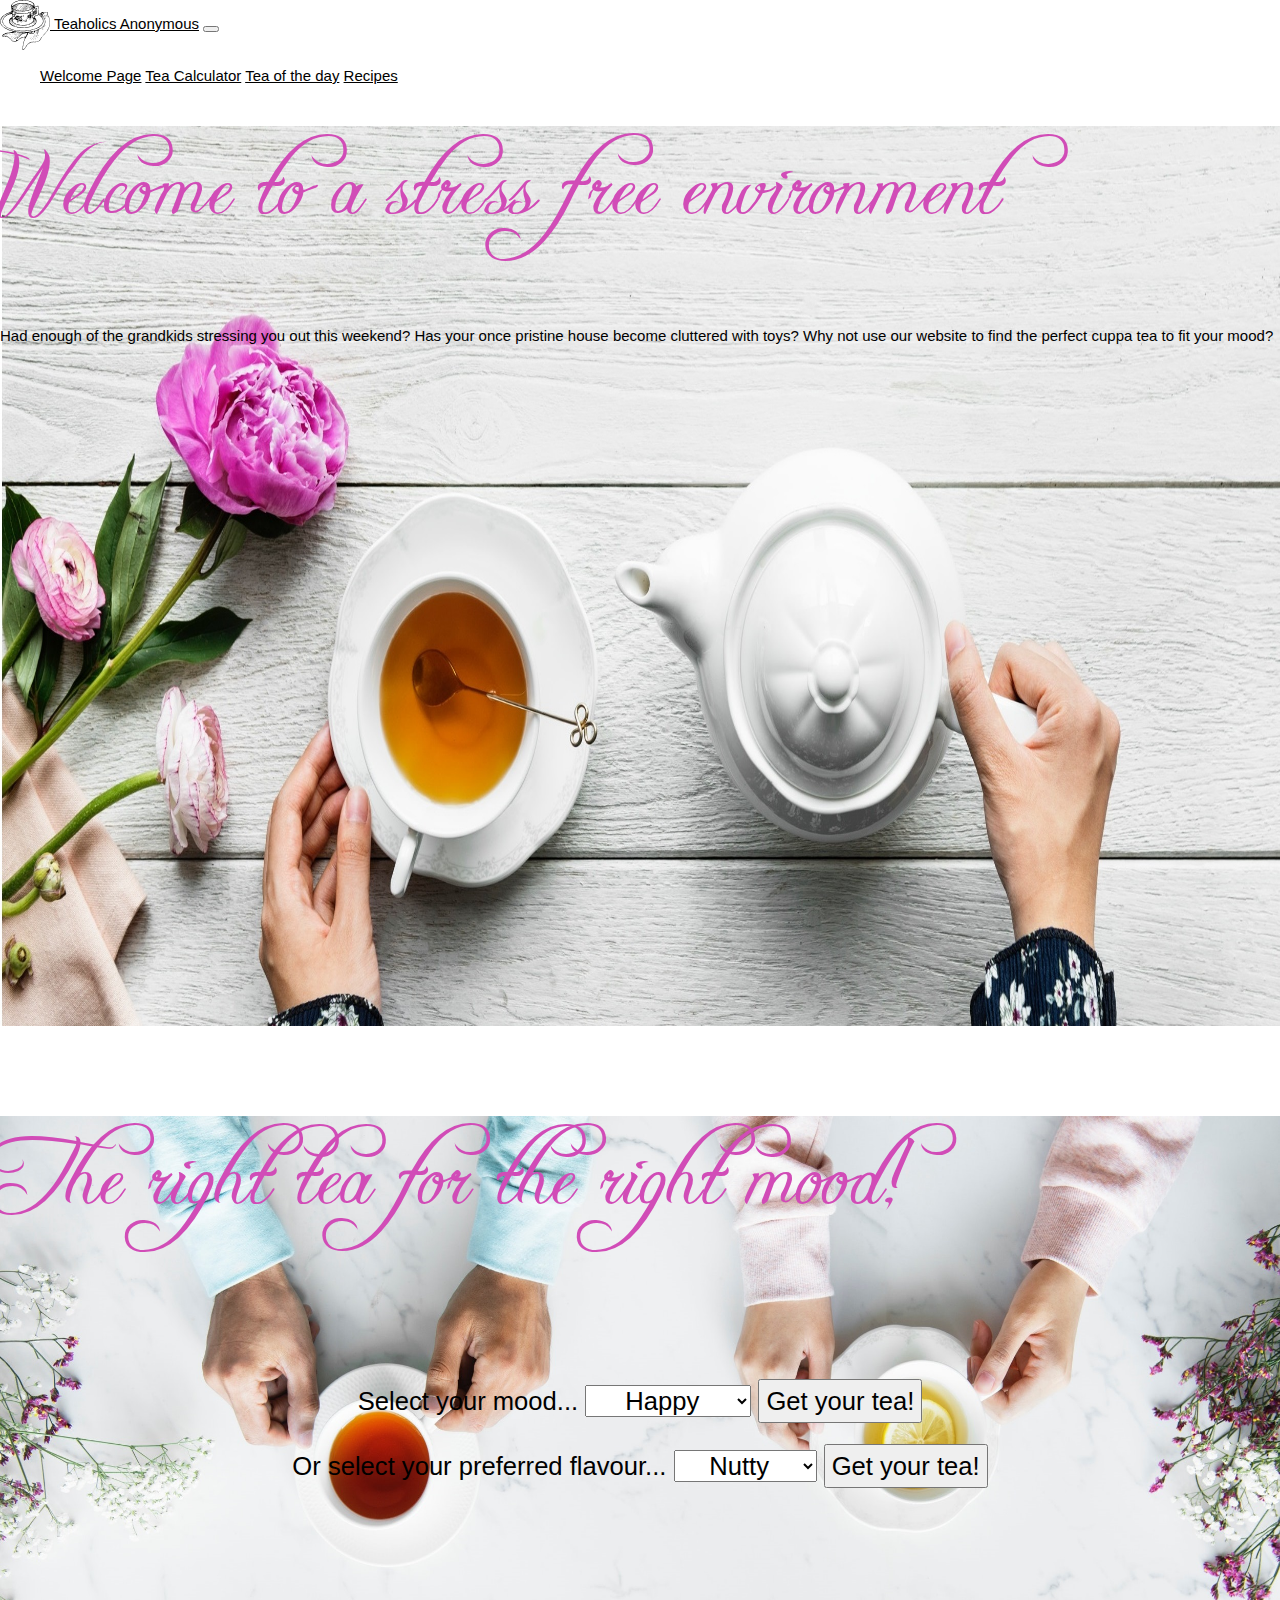
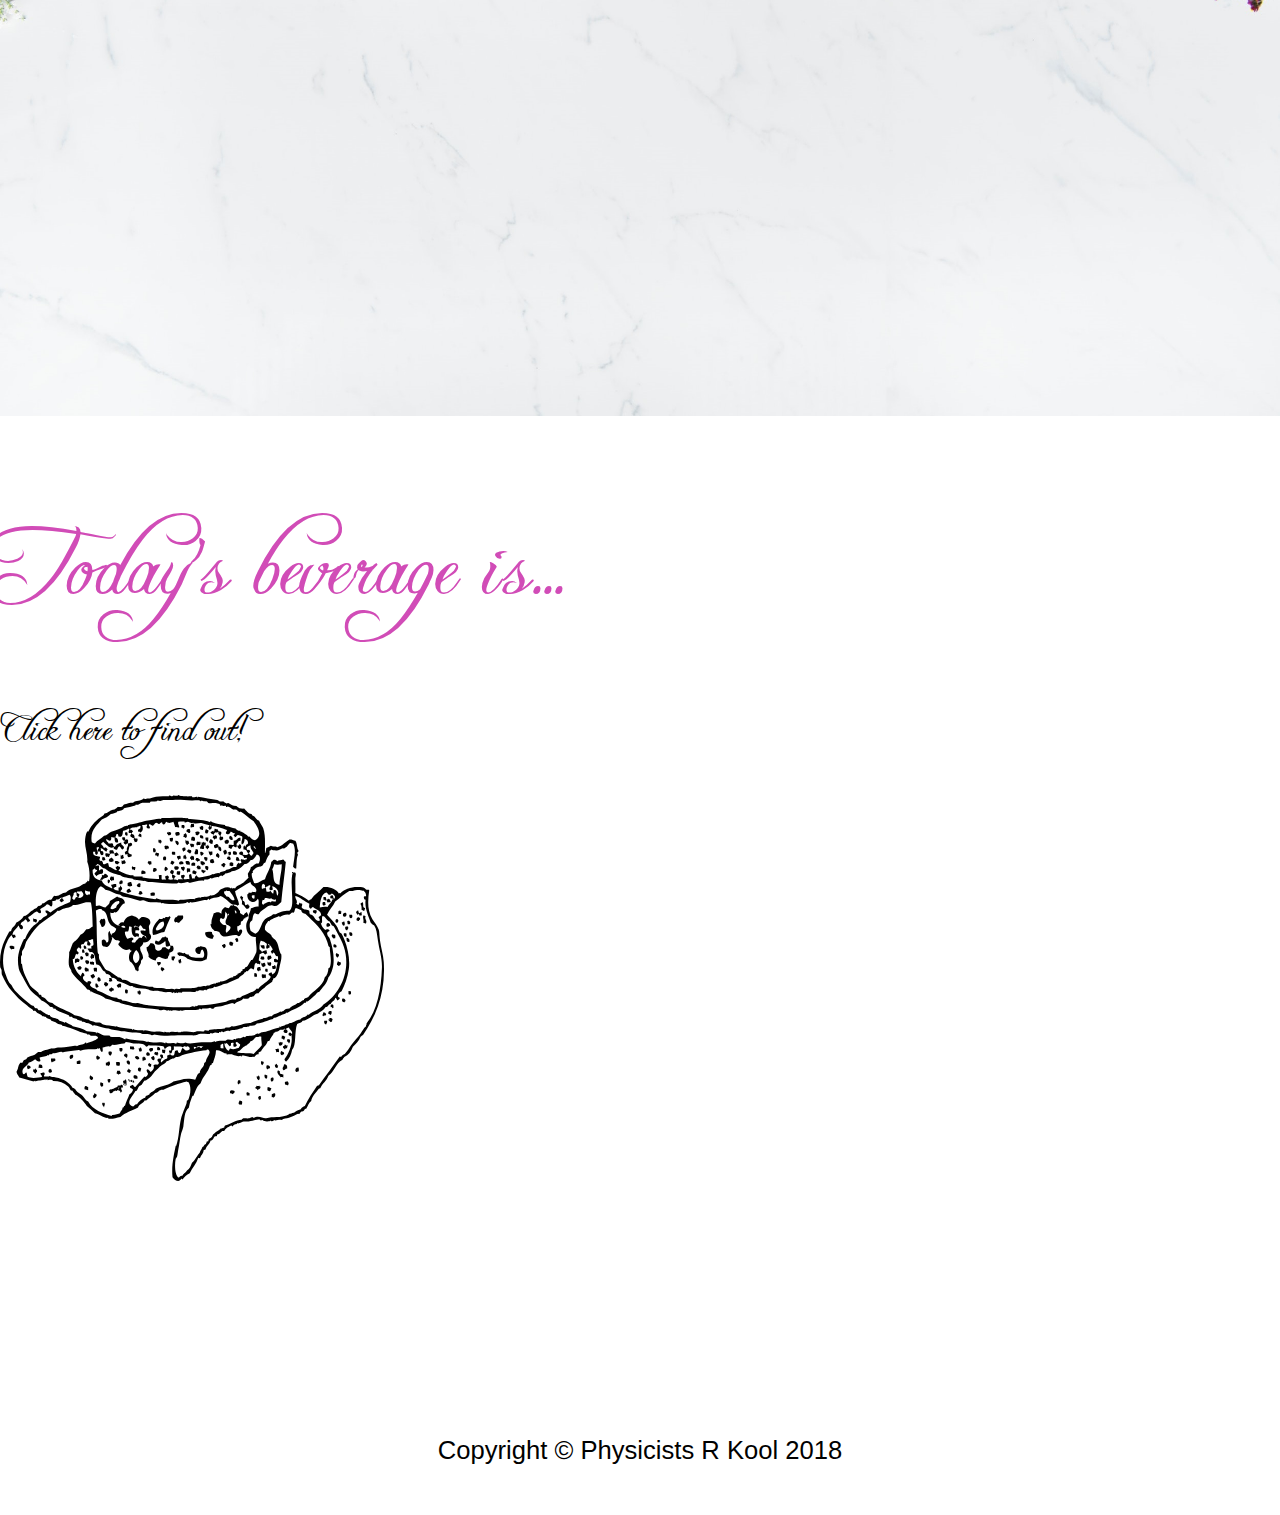
==== commit 210e0b08: "icon" ====
--- a/index.html
+++ b/index.html
@@ -5,7 +5,7 @@
 	<meta name="description" content="GrandMothers Tea Website"> 
 	<meta name="keywords" content="Grandma, grandmothers, tea">
 
-	<link rel="shortcut icon" type="image/png" href="/images/tea_logo.png">
+	<link rel="shortcut icon" type="image/png" href="../images/tea_logo.png">
 
 	<meta name="viewport" content="width=device-width, initial-scale=1, shrink-to-fit=no">
 	<meta name="description" content="G&T">
@@ -47,6 +47,7 @@
 		</button>
 		<div class="collapse navbar-collapse" id="navbarFrancosoc">
 		  <ul class="nav navbar-nav ml-auto">
+			  <a class="nav-link" href="index.html#">Welcome Page</a>
 			  <a class="nav-link" href="#TeaCalc">Tea Calculator</a>
 			  <a class="nav-link" href="#TeaDay">Tea of the day</a>
 			  <a class="nav-link" href="recipes.html">Recipes</a>
@@ -60,6 +61,7 @@
 	  <div id="About" class="full_background">
 		<div class="row align-items-center text-center">
 			<h1 class="titles_font welcome vertical">Welcome to a stress free environment</h1>
+			<p class="text-intro">Had enough of the grandkids stressing you out this weekend? Has your once pristine house become cluttered with toys? Why not use our website to find the perfect cuppa tea to fit your mood?</p>
 		</div>
 	  </div>
 
@@ -71,7 +73,7 @@
 		<div class="form overlayer">
 			<form class="text-form">
 				Select your mood...
-				<select id="mood">
+				<select id="mood" class="text-form">
 				  <option>Happy</option>
 				  <option>Energetic</option>
 				  <option>Adventerous</option>
@@ -80,12 +82,12 @@
 				  <option>Healthy</option>
 				  <option>Refreshed</option>
 				</select>
-				<input type="button" onclick="Doingstuff()" value="Get your tea!">
+				<input type="button" class="text-form" onclick="Doingstuff()" value="Get your tea!">
 				<p id="Result1" class="output_teas"></p>
 				</form>
 			<form class="text-form">
 				Or select your preferred flavour...
-				<select id="flavour">
+				<select id="flavour" class="text-form">
 				  <option>Nutty</option>
 				  <option>Bitter</option>
 				  <option>Sweet</option>
@@ -100,7 +102,7 @@
 				  <option>Strong</option>
 				  <option>Mild</option>
 				</select>
-				<input type="button" onclick="Doingstuff()" value="Get your tea!">
+				<input type="button" class="text-form" onclick="Doingstuff()" value="Get your tea!">
 				<p id="Result2" class="output_teas background_output_teas"></p>
 			</form>
 		</div>
@@ -125,7 +127,7 @@
 	  <!-- Footer -->
 	  <footer class="black_txt" style="padding-bottom: 20px">
 		<div class="container_foot">
-		  <p class="m-0 text-center text-small">Copyright &copy; Physicists R Kool 2018</p>
+		  <p class="m-0 text-center text-small text-form">Copyright &copy; Physicists R Kool 2018</p>
 		</div>
 		<!-- /.container -->
 	  </footer>
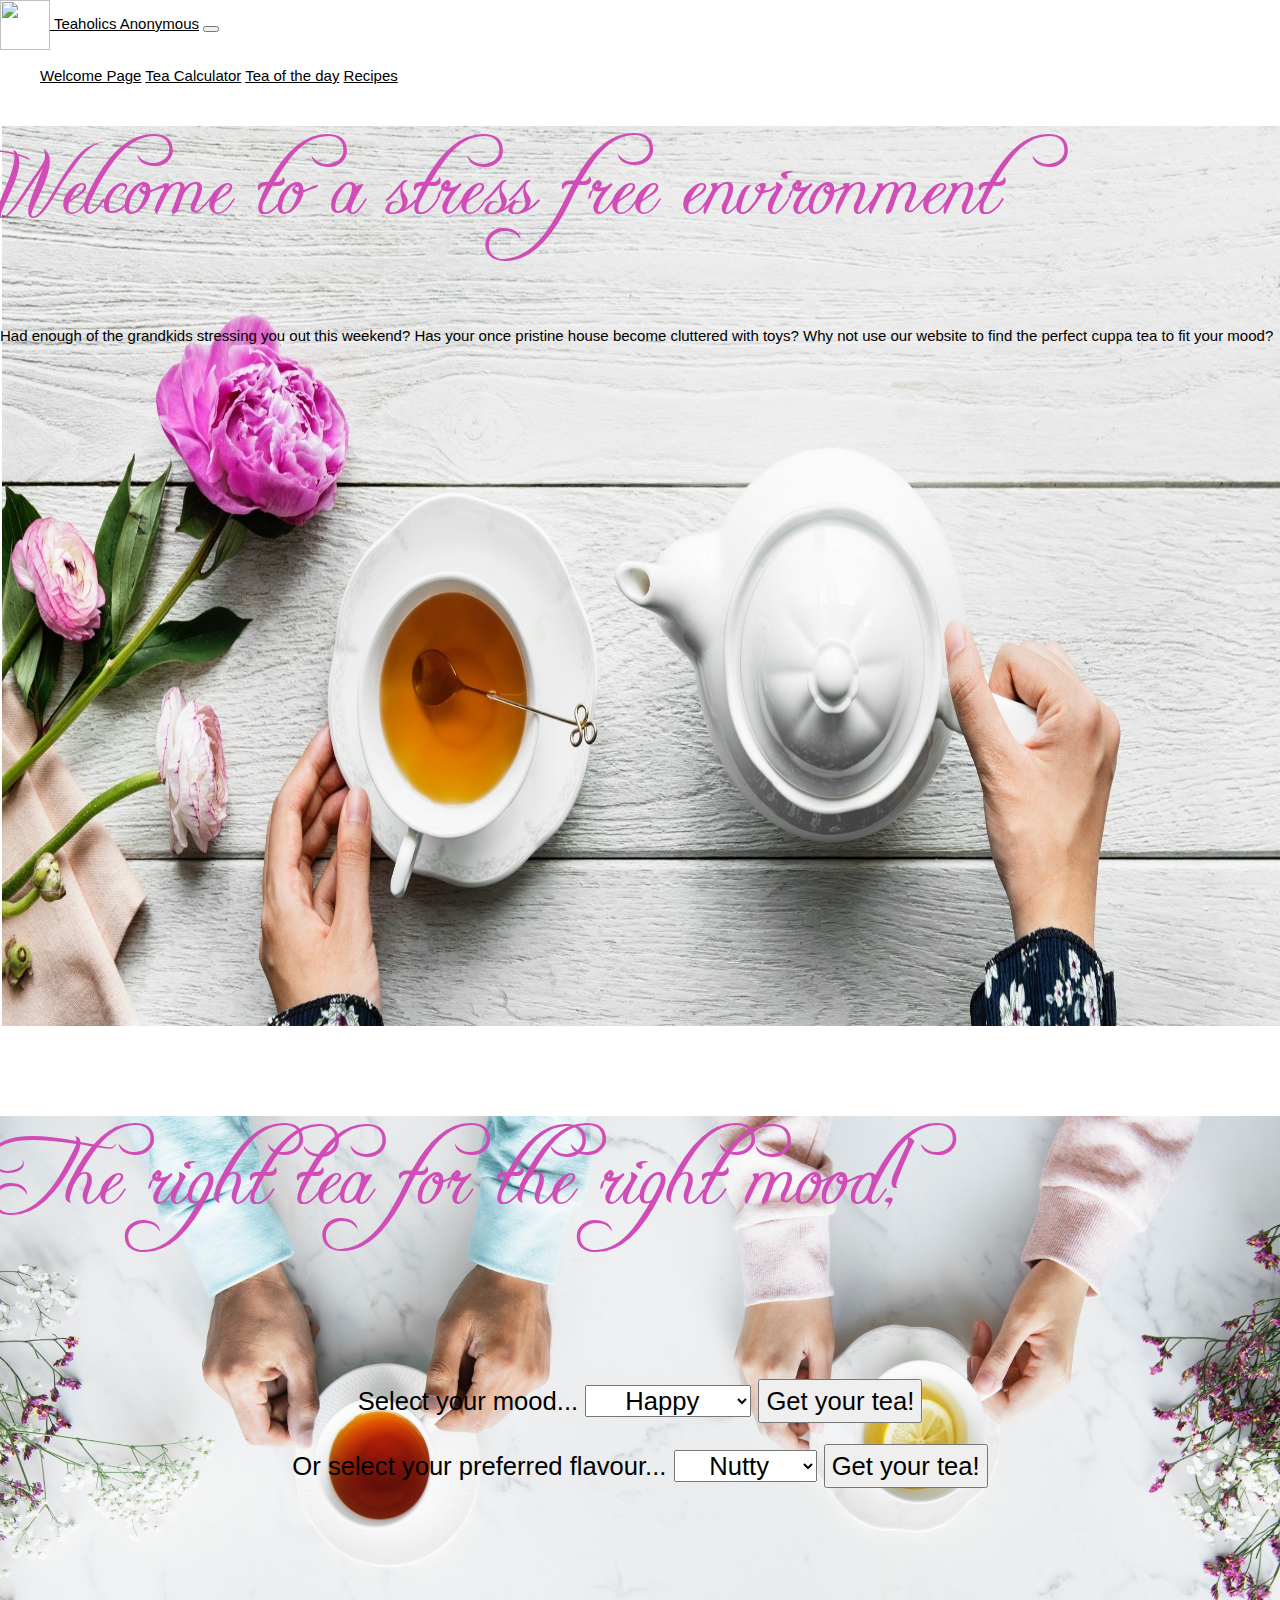
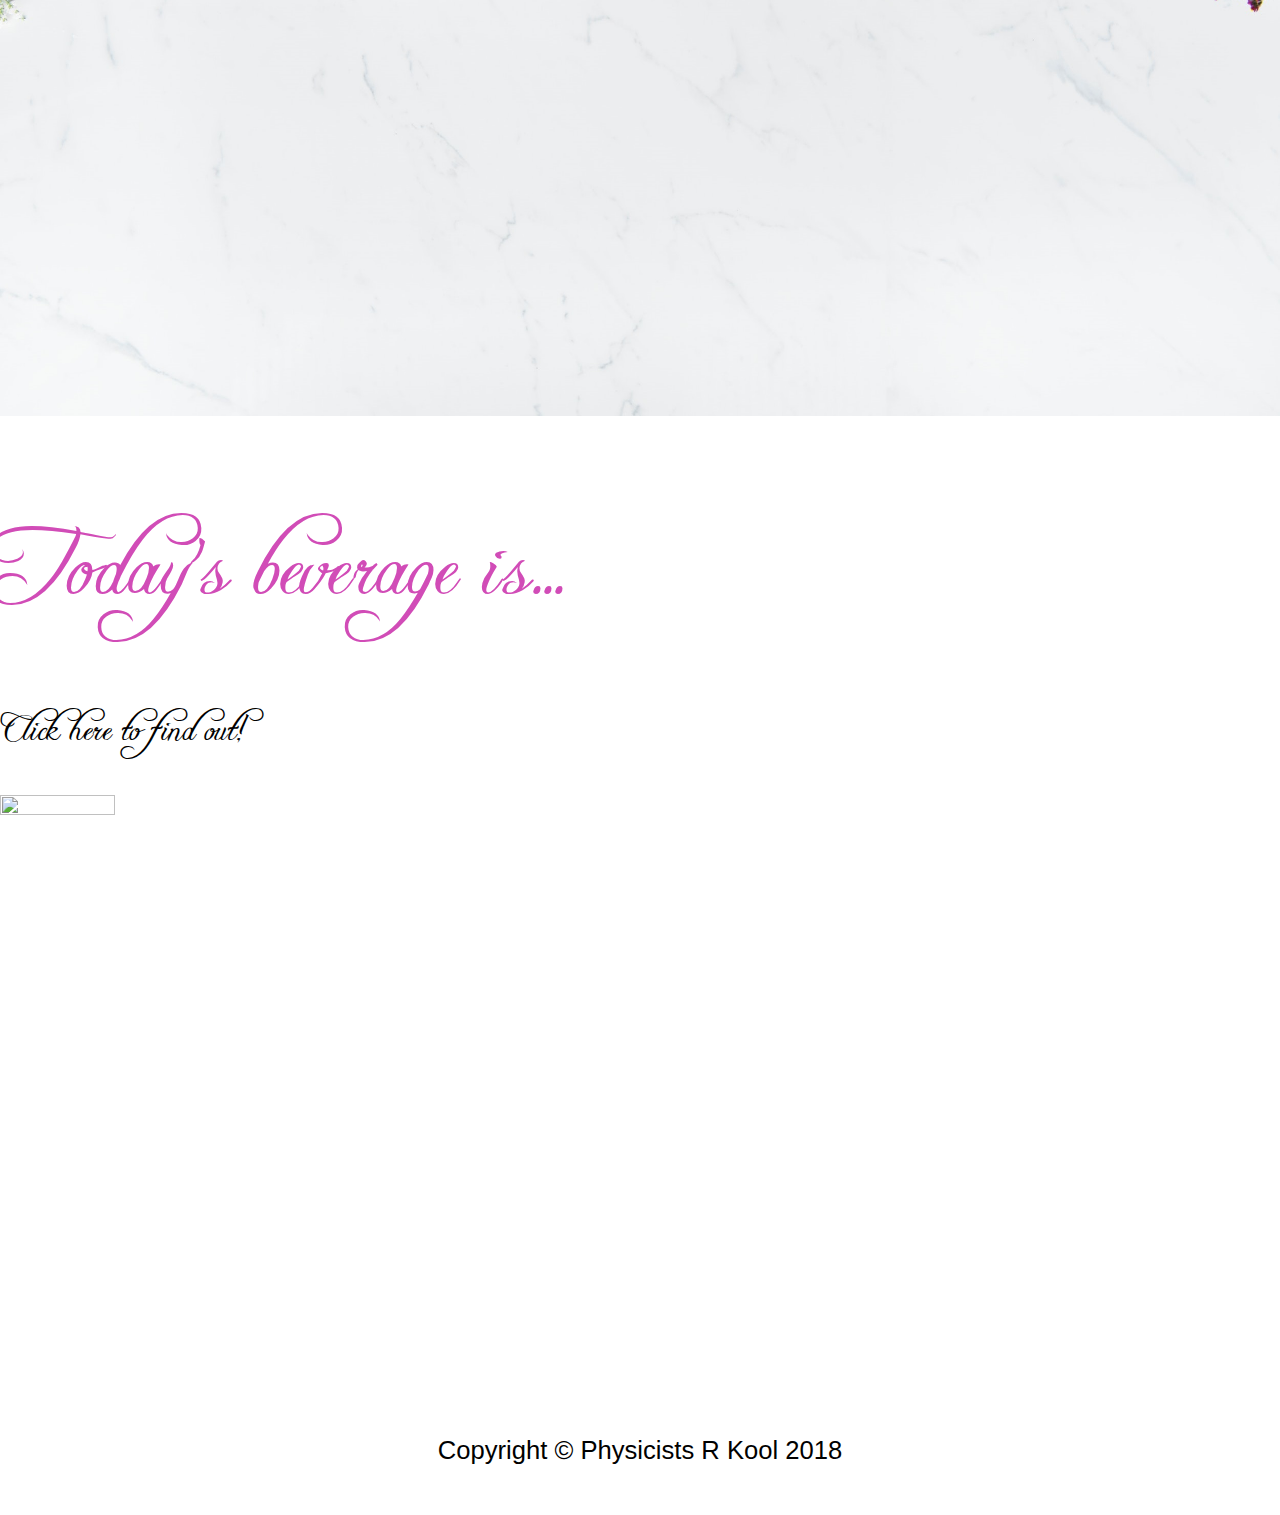
==== commit 78efd96f: "last" ====
--- a/index.html
+++ b/index.html
@@ -5,7 +5,7 @@
 	<meta name="description" content="GrandMothers Tea Website"> 
 	<meta name="keywords" content="Grandma, grandmothers, tea">
 
-	<link rel="shortcut icon" type="image/png" href="../images/tea_logo.png">
+	<link rel="shortcut icon" type="image/png" href="images/tea_logopng.png">
 
 	<meta name="viewport" content="width=device-width, initial-scale=1, shrink-to-fit=no">
 	<meta name="description" content="G&T">
@@ -41,7 +41,7 @@
 	<nav class="navbar navbar-right navbar-light sticky-top navbar-expand-md bg-light">
 	  <div class="container-fluid">
 		<!-- Titre -->
-		<a class="navbar-brand" href="#"><img src="../images/tea_logo.svg" width="50px" height="50px" class="d-inline-block align-center"> Teaholics Anonymous</a>
+		<a class="navbar-brand" href="#"><img src="images/tea_logopng.png" width="50px" height="50px" class="d-inline-block align-center"> Teaholics Anonymous</a>
 		<button class="navbar-toggler" type="button" data-toggle="collapse" data-target="#navbarFrancosoc">
 		  <span class="navbar-toggler-icon"></span>
 		</button>
@@ -116,7 +116,7 @@
 			</div>
 			<div class="container">
 			<p class="text-left textday1">Click here to find out!</p>
-			<a class="button" id="myButton" href="#TeaDay"><img src="/images/tea_logo.svg" alt="" height="30%" width="30%"><a>
+				<a class="button" id="myButton" href="#TeaDay"><img src="images/tea_logopng.png" alt="" height="30%" width="30%"></a>
 			<div id="myRandomDiv" class="textday2">
 			</div>
 			</div>
